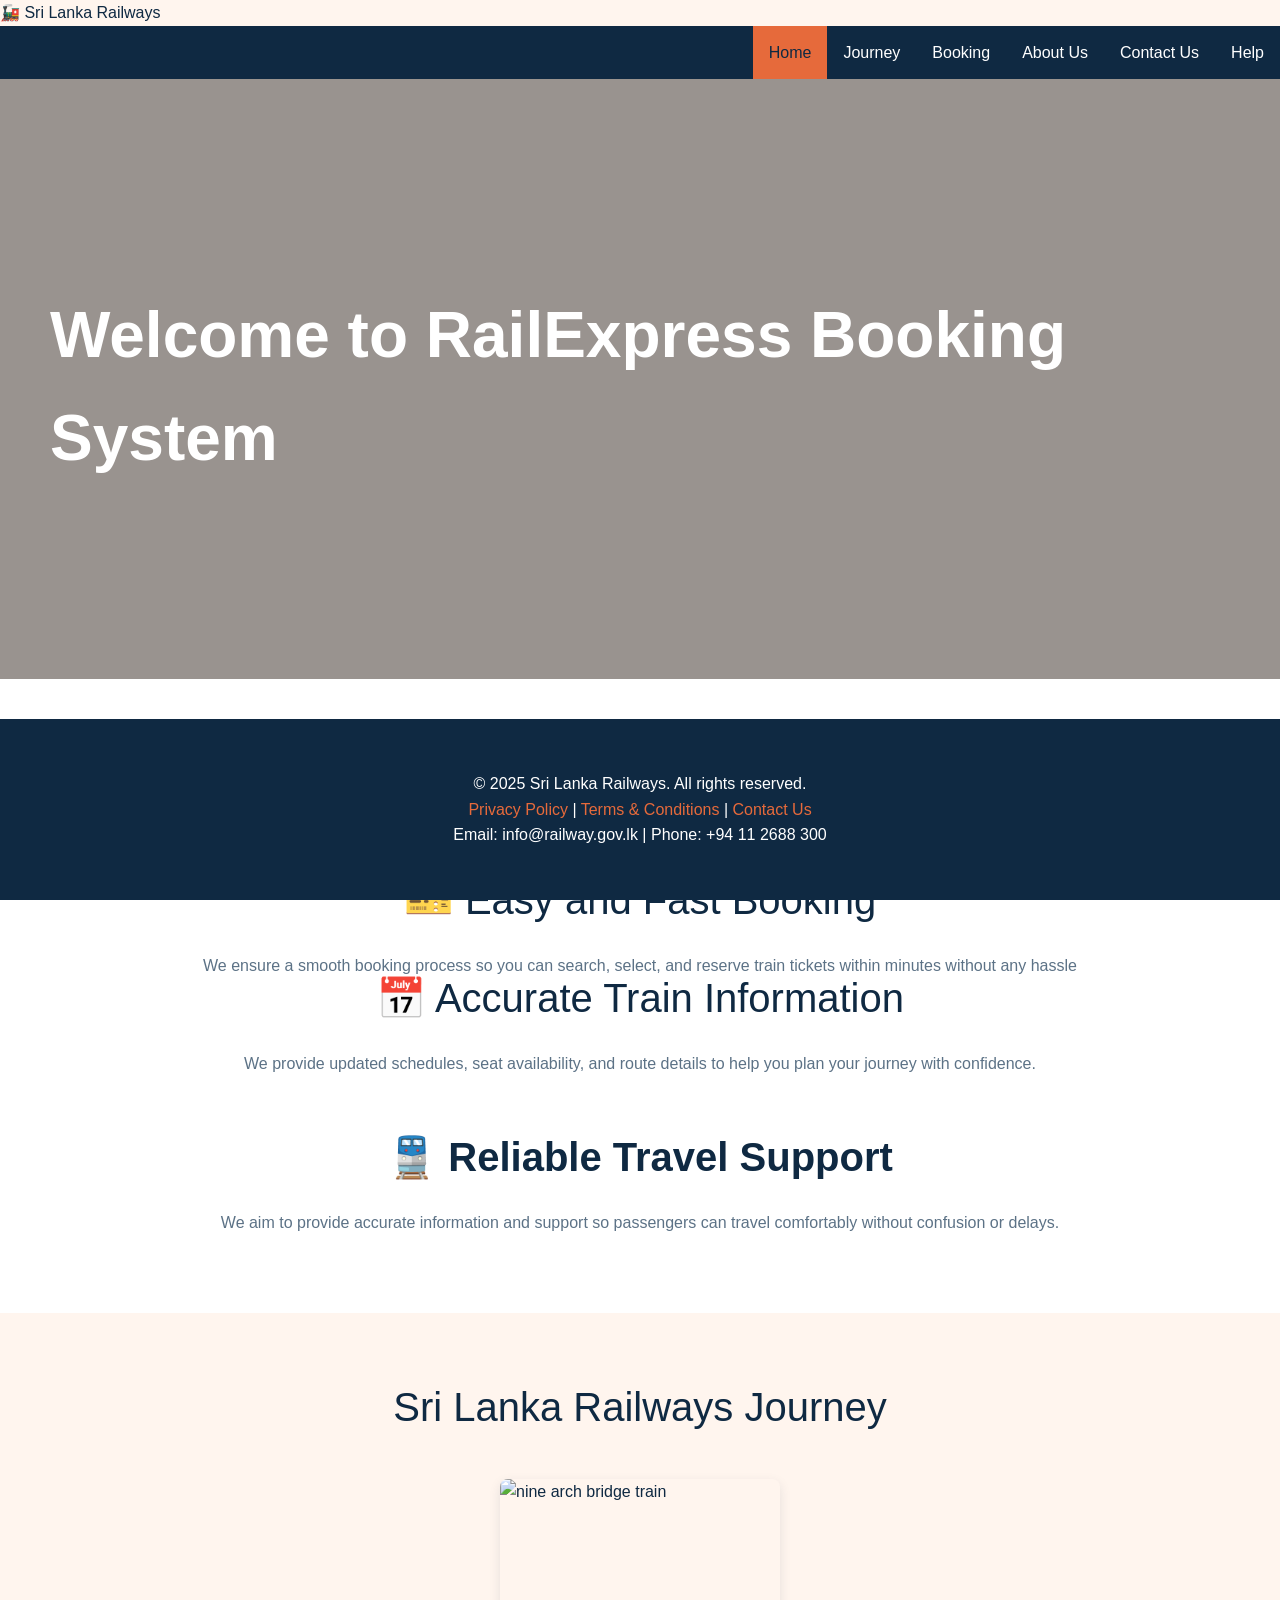
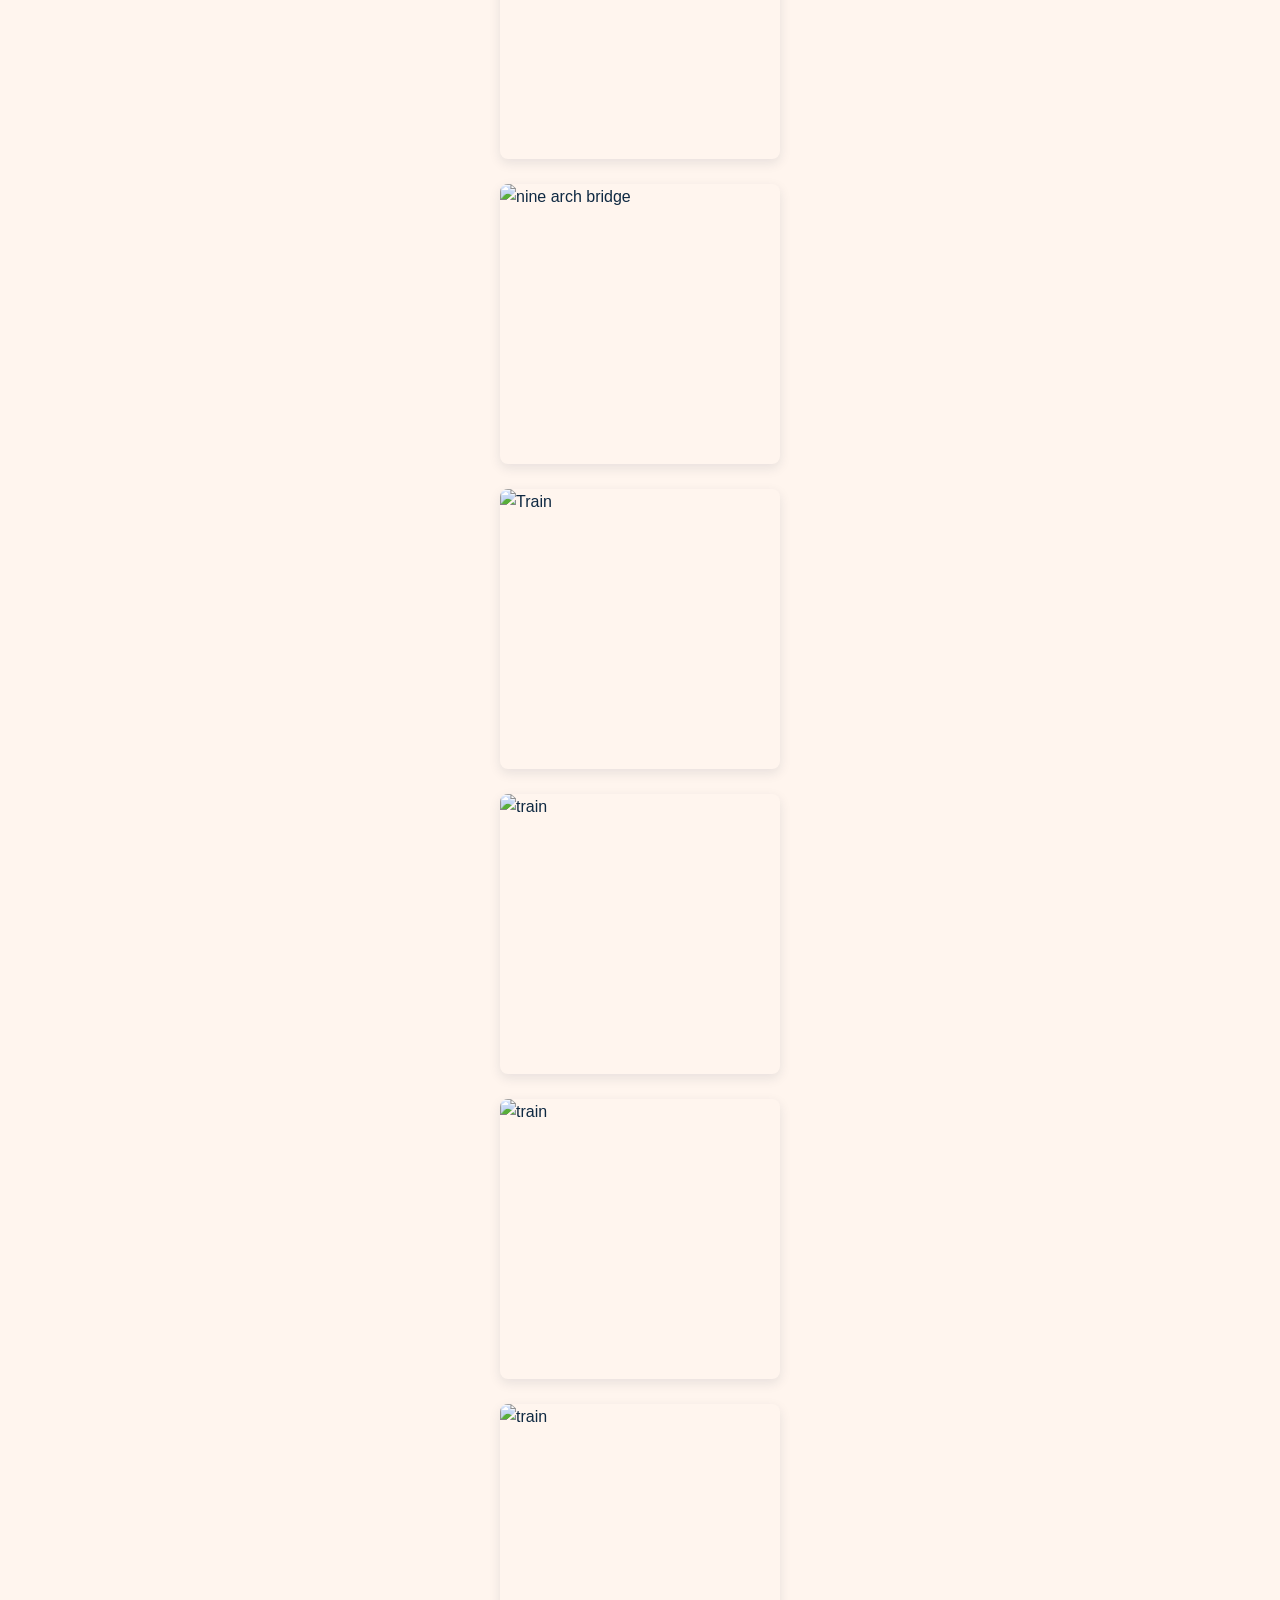
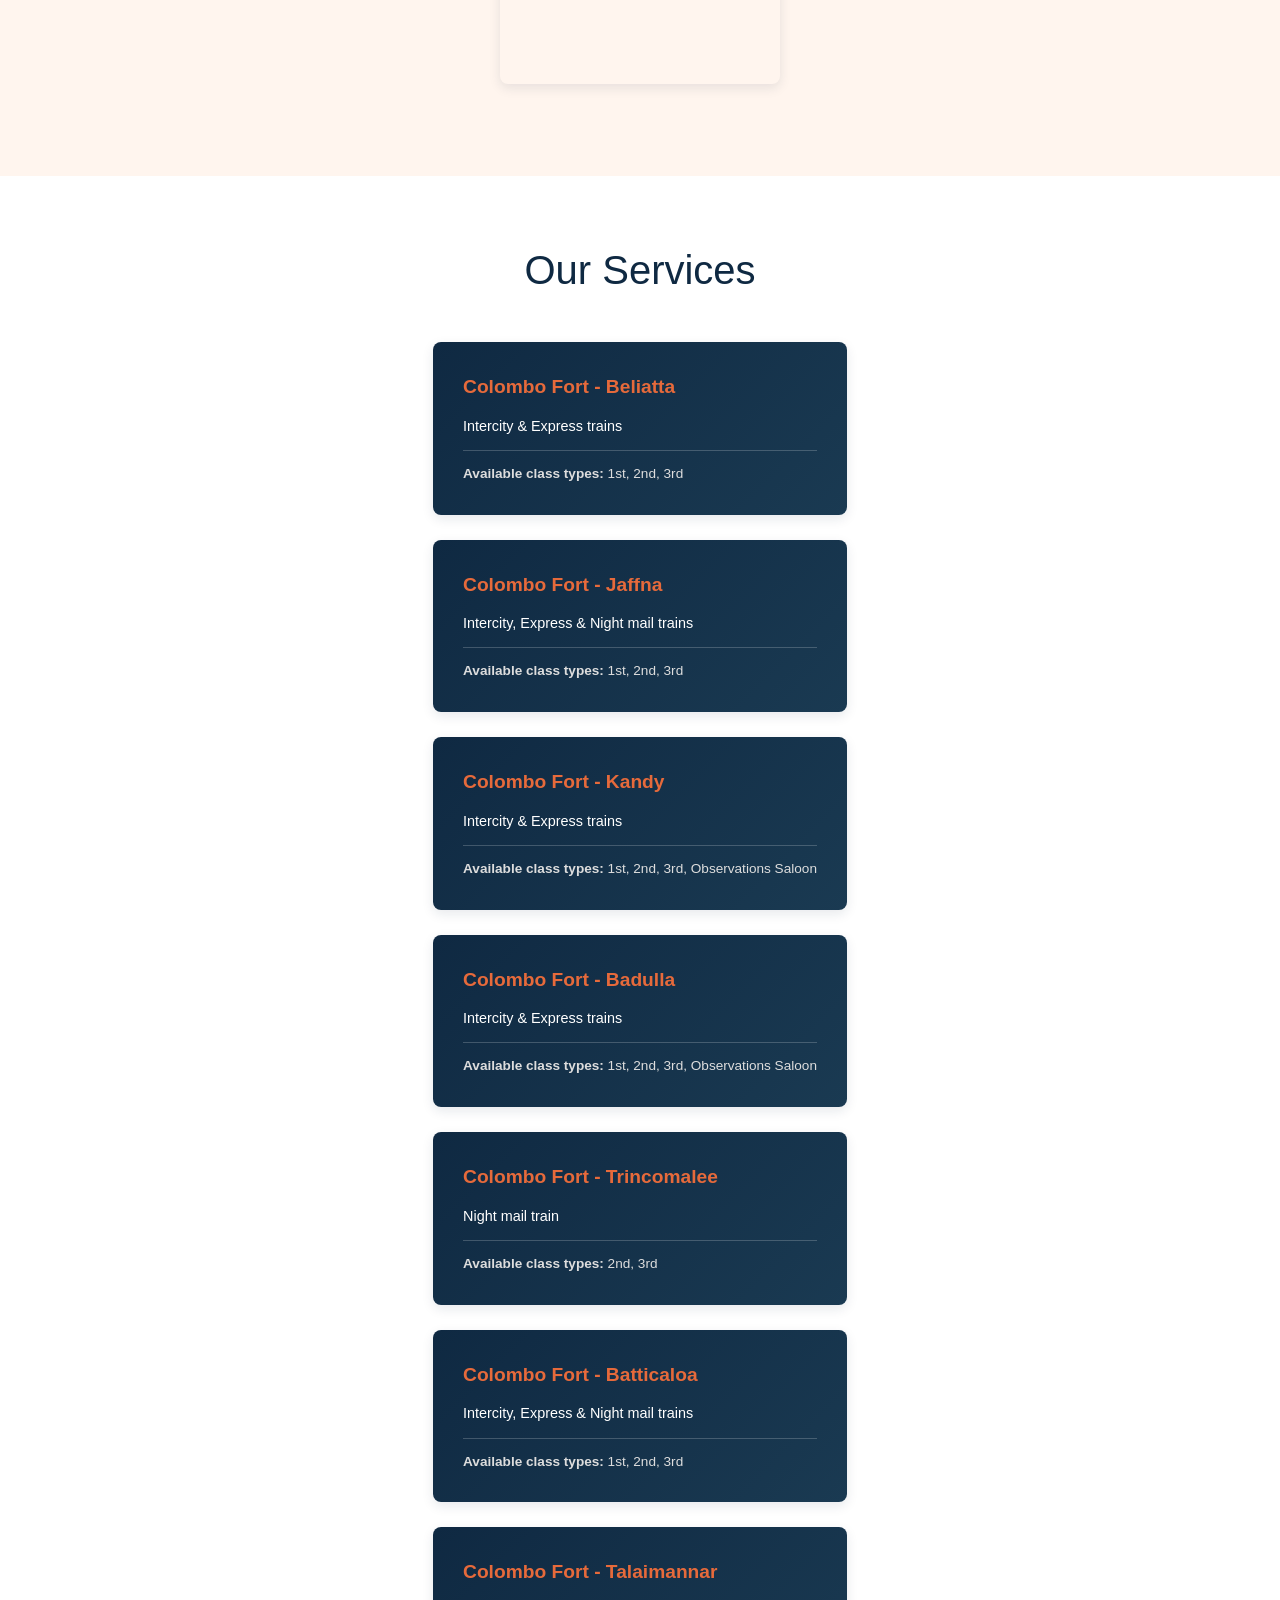
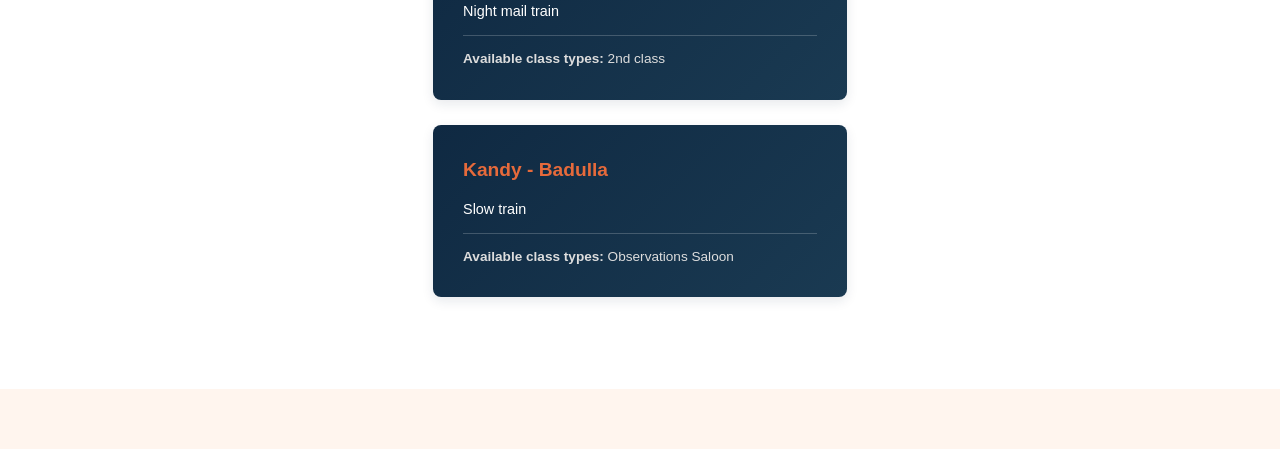
==== index.html @ 930884e0 "Update index.html" ====
<!DOCTYPE html>
<html lang="en">
<head>
    <meta charset="UTF-8">
    <meta name="viewport" content="width=device-width, initial-scale=1.0">
    <title>Sri Lanka RailExpress Booking System</title>
     <link rel="stylesheet" href="css/style.css">
</head>
<body>
    
    <header>
        <div class="logo">🚂 Sri Lanka Railways</div>
        <ul class="topnav">
    <li class="active"><a href="index.html">Home</a></li>
    <li><a href="journey.html">Journey</a></li>
    <li><a href="booking.html">Booking</a></li>
    <li><a href="about.html">About Us</a></li>
    <li><a href="contact.html">Contact Us</a></li>
    <li><a href="help.html">Help</a></li>
</ul>
    </header>
 
    
    <section class="hero" id="home">
        <div class="hero-content">
            <h1>Welcome to RailExpress Booking System</h1>
        </div>
    </section>
 
    
    <section class="respon-section">
        <div class="container">
            <h2>🚆 Our Responsibilities</h2>
            
            <p>
               We are committed to making your train travel experience in Sri Lanka simple, safe, and reliable. Our platform is designed to support passengers at every step of their journey.</p>
            <h2>🎫 Easy and Fast Booking</h2>
            
            <p>
              We ensure a smooth booking process so you can search, select, and reserve train tickets within minutes without any hassle</p>
            <h2>📅 Accurate Train Information</h2>
            
            <p>
               We provide updated schedules, seat availability, and route details to help you plan your journey with confidence.</p>

            
        </div><h2>🚆 Reliable Travel Support</h2>
            
            <p>
               We aim to provide accurate information and support so passengers can travel comfortably without confusion or delays.</p>
    </section>
 
   
    <section class="gallery-section" id="gallery">
        <div class="container">
    <h2>Sri Lanka Railways Journey</h2>
    <div class="gallery-grid">
    <div class="gallery-item">
    <img src="https://themanduls.com/wp-content/uploads/2024/02/Nuwara-Eliya-to-Ella-travel-guide-Sri-Lanka.jpg" alt="nine arch bridge train">
    </div>
   <div class="gallery-item">
    <img src="https://media.tacdn.com/media/attractions-splice-spp-674x446/07/85/55/70.jpg" alt="nine arch bridge">
    </div>
    <div class="gallery-item">
    <img src="https://slrailwayforum.com/content/images/size/w600/2023/12/ELLA-ODYSSEY.jpg" alt="Train ">
    </div>
    <div class="gallery-item">
    <img src="https://media-cdn.tripadvisor.com/media/attractions-splice-spp-674x446/0b/22/1d/52.jpg" alt="train">
    </div>
    <div class="gallery-item">
    <img src="https://seatreservation.railway.gov.lk/mtktwebslr/gallery/gallery-5.jpg" alt="train">
    </div>
    <div class="gallery-item">
    <img src="https://tuktukrental.com/wp-content/uploads/2025/05/IMG_7495-1024x819.jpg.webp" alt="train">
    </div>
    </div>
    </div>
    </section>
 
    
    <section class="services-section" id="services">
        <div class="container">
        <h2>Our Services</h2>
        <div class="services-grid">
        <div class="service-card">
        <h3>Colombo Fort - Beliatta</h3>
        <p>Intercity & Express trains</p>
        <div class="class-types">
        <strong>Available class types:</strong> 1st, 2nd, 3rd
        </div>
        </div>
 
                <div class="service-card">
                 <h3>Colombo Fort - Jaffna</h3>
                 <p>Intercity, Express & Night mail trains</p>
                <div class="class-types">
                <strong>Available class types:</strong> 1st, 2nd, 3rd
                </div>
                </div>
 
                <div class="service-card">
                <h3>Colombo Fort - Kandy</h3>
                <p>Intercity & Express trains</p>
                <div class="class-types">
                <strong>Available class types:</strong> 1st, 2nd, 3rd, Observations Saloon
                </div>
                </div>
 
                <div class="service-card">
                <h3>Colombo Fort - Badulla</h3>
                <p>Intercity & Express trains</p>
                <div class="class-types">
                <strong>Available class types:</strong> 1st, 2nd, 3rd, Observations Saloon
                </div>
                </div>
 
                <div class="service-card">
                <h3>Colombo Fort - Trincomalee</h3>
                <p>Night mail train</p>
                <div class="class-types">
                <strong>Available class types:</strong> 2nd, 3rd
                </div>
                </div>
 
                <div class="service-card">
                <h3>Colombo Fort - Batticaloa</h3>
                <p>Intercity, Express & Night mail trains</p>
                <div class="class-types">
                <strong>Available class types:</strong> 1st, 2nd, 3rd
                </div>
                </div>
 
                <div class="service-card">
                <h3>Colombo Fort - Talaimannar</h3>
                <p>Night mail train</p>
                <div class="class-types">
                <strong>Available class types:</strong> 2nd class
                </div>
                </div>
 
                <div class="service-card">
                <h3>Kandy - Badulla</h3>
                <p>Slow train</p>
                <div class="class-types">
                 <strong>Available class types:</strong> Observations Saloon
                </div>
                </div>
            </div>
        </div>
    </section>
 
    
    <footer id="contact">
        <div class="container">
            <p>&copy; 2025 Sri Lanka Railways. All rights reserved.</p>
            <p><a href="#">Privacy Policy</a> | <a href="#">Terms & Conditions</a> | <a href="#">Contact Us</a></p>
            <p>Email: info@railway.gov.lk | Phone: +94 11 2688 300</p>
        </div>
    </footer>
</body>
</html>
---- css/style.css ----
:root {
    --body-bg: #FFF5EE;       /* Your custom ivory background */
    --primary-navy: #0F2942;  /* Brand / Headers / Main Text */
    --accent-orange: #E66A3B; /* Call to Action buttons */
    --secondary-slate: #5C7286;/* Secondary text / Icons / Borders */
    --success-green: #1A8250; /* Available status / Confirmations */
    --pure-white: #FFFFFF;    /* Content cards */
}

* {
    box-sizing: border-box;
    margin: 0;
    padding: 0;
    font-family: -apple-system, BlinkMacSystemFont, 'Segoe UI', Roboto, Helvetica, Arial, sans-serif;
}

body {
    background-color: var(--body-bg);
    color: var(--primary-navy);
    line-height: 1.6;
    padding-bottom: 60px;
}

ul.topnav {

    list-style-type: none;
    margin: 0;
    padding: 0;
    overflow: hidden;
    background-color: var(--primary-navy);
    display: flex;
    justify-content: right;
}

ul.topnav li.active {
    background-color: var(--accent-orange);
    a {
        color: var(--primary-navy);
    }

    :hover{
        background-color: red;
    }
}

ul.topnav li a {
    display: block;
    color: white;
    text-align: center;
    padding: 14px 16px;
    text-decoration: none;
}

ul.topnav li a:hover {
    background-color: var(--secondary-slate);
}

footer {
    position: fixed;
    bottom: 0;
    width: 100%;
    background-color: var(--primary-navy);
    color: white;
    text-align: center;
    padding: 20px;
    margin-top: 40px;
}

/* Container Layout */
.container {
    max-width: 1000px;
    margin: 2rem auto;
    padding: 0 1rem;
    display: flex;
    flex-direction: column;
    justify-content: center;
    align-items: center;

    h1 {
        font-size: 5rem;
    }

    h2 {
        font-size: 2rem;
        font-weight: lighter;
        margin-top: -30px;
    }
}

.card-grid {
    max-width: 1200px;
    margin: 0 auto 4rem auto;
    padding: 0 1.5rem;
    display: flex;
    flex-direction: column;
    gap: 1.5rem; /* Vertical spacing between pairs */
}

.card-pair {
    display: grid;
    grid-template-columns: repeat(2, 1fr);
    gap: 1.5rem; /* Horizontal spacing between matching cards */
}

.card {
    background: var(--pure-white);
    border-radius: 12px;
    padding: 1.5rem 2rem;
    box-shadow: 0 4px 12px rgba(15, 41, 66, 0.04);
    margin-bottom: 0; /* Removed this so the flex gap handles layout */
    display: flex;
    align-items: center;
    justify-content: space-between;
    transition: transform 0.2s ease, box-shadow 0.2s ease;
    cursor: pointer;
    transition-duration: 0.2s;
    transition-property: background-color;
}

.card:hover {

    .card-title {
        color: var(--accent-orange);
    }
    background-color: var(--primary-navy);
    transition-duration: 0.2s;
    transition-property: background-color;
}

.card-title {
    font-size: 1.2rem;
    font-weight: 600;
    margin-bottom: 0; /* Resetting this to center vertically inside the card */
    color: var(--primary-navy);
}

/* Form Layout */
.search-grid {
    display: grid;
    grid-template-columns: repeat(auto-fit, minmax(200px, 1fr));
    gap: 1.5rem;
    align-items: flex-end;
}

.form-group {
    display: flex;
    flex-direction: column;
    gap: 0.5rem;
}

.form-group label {
    font-size: 0.85rem;
    font-weight: 600;
    color: var(--secondary-slate);
    text-transform: uppercase;
    letter-spacing: 0.5px;
}

.form-group input, .form-group select {
    padding: 0.75rem;
    border: 1px solid #D1CCD2;
    border-radius: 6px;
    font-size: 1rem;
    color: var(--primary-navy);
    outline: none;
    background-color: var(--pure-white);
}

.form-group input:focus {
    border-color: var(--primary-navy);
}

/* Direct Action Button (Orange Accent) */
.btn-primary {
    background-color: var(--accent-orange);
    color: var(--pure-white);
    border: none;
    padding: 0.85rem 1.5rem;
    font-size: 1rem;
    font-weight: 600;
    border-radius: 6px;
    cursor: pointer;
    transition: background-color 0.2s ease;
    width: 100%;
    text-align: center;
}

.btn-primary:hover {
    background-color: #D05B2F; /* Slightly deeper tint for hover */
}

/* Results / List Section */
.result-item {
    display: flex;
    justify-content: space-between;
    align-items: center;
    padding: 1.5rem 0;
    border-bottom: 1px solid var(--body-bg);
}

.result-item:last-child {
    border-bottom: none;
    padding-bottom: 0;
}

.time-location {
    display: flex;
    align-items: center;
    gap: 2rem;
}

.time {
    font-size: 1.4rem;
    font-weight: 700;
    color: var(--primary-navy);
}

.station {
    font-size: 0.9rem;
    color: var(--secondary-slate);
}

.duration {
    font-size: 0.85rem;
    color: var(--secondary-slate);
    text-align: center;
    position: relative;
    padding: 0 1rem;
}

/* Status Badge (Green Success) */
.status-badge {
    background-color: rgba(26, 130, 80, 0.1);
    color: var(--success-green);
    padding: 0.25rem 0.75rem;
    border-radius: 50px;
    font-size: 0.85rem;
    font-weight: 600;
    display: inline-block;
}

.price-action {
    display: flex;
    align-items: center;
    gap: 1.5rem;
}

.price {
    font-size: 1.3rem;
    font-weight: 700;
    color: var(--primary-navy);
}

.btn-sm {
    width: auto;
    padding: 0.5rem 1.2rem;
    font-size: 0.9rem;
}
/*About Page css*/
.banner{
    position: relative;
    width: 100%;
    height: 30vh;
    min-height: 200px;
    background-image: linear-gradient(90deg,rgba(0,42,92,0.85) 0%,rgba(0,42,92,0.3) 60%),url(shutterstock_663809206-1.jpg);
    background-size: cover;
    background-position: center;
    background-repeat: no-repeat;
    display: flex;
    align-items: center;
}
.banner-content{
    max-width: 1200px;
    margin:0 auto;
    padding: 0 40px;
    color: white;
    z-index: 2;
}  
 
.banner-content h1{
    font-size: 3rem;
    font-weight: 700;
    text-shadow: black;
    margin-bottom: 15px;
    font-family: Arial, Helvetica, sans-serif;

}
.banner-content p{
    font-size: 1.2rem;
    line-height: 1.6;
    font-style: italic;
    max-width: 600px;
}

.mission-vision{
    display: flex;
    gap: 25px;
    padding: 50px;
    justify-content: center;
    
    
}
.sion{
    width: 250px;
    padding: 25px;
    background: #f5f5f5;
    border-radius: 10px;
    box-shadow: 0 4px 10px rgba(0,0,0,1);
    text-align: center;
    
}
.sion h2{
    text-align: center;
}

.about-project{
    text-align: center;
    padding: 5px;
}
.about{
    display: flex;
    align-items: center;
    gap: 10px;
    padding: 10px;
    border: 1px solid;
    border-radius: 5px;
}
.about img{
    width:200px;
    height: 200px;
    object-fit: cover;
    border-radius: 5px;
}
.about p{
    width: 70%;
}

.technology{
    text-align: center;
    padding: 10px;
}

.tech-container{
    display: flex;
    justify-content: center;
    gap: 30px;
    padding: 20px;

}
.tech-box{
    padding: 20px;
    background: #0F2942;
    color: rgb(253, 252, 252);
    border-radius: 10px;
    box-shadow: 0 4px 10px rgba(0,0,0,1);
}

.team{
    text-align: center;
    padding: 10px;
   
}
.team-members{
    display: flex;
    justify-content: center;
    gap: 30px;
    padding: 10px;
  
}
.member{
    width: 250px;
    text-align: center;
}
.member img{
    width:100px;
    height:150px;
    border-radius: 40%;
}


/*Booking page css*/

.form-section {
            max-width: 560px;
            margin: 0 auto 60px;
            padding: 0 20px;
        }

        .form-card {
            background-color: #162032;
            border-radius: 16px;
            padding: 40px 36px;
        }

        .form-card h2 {
            font-size: 22px;
            font-weight: 700;
            color: #ffffff;
            margin-bottom: 28px;
            text-align: center;
            letter-spacing: 0.3px;
        }

        .form-group {
            margin-bottom: 18px;
        }

        .form-group label {
            display: block;
            color: #ffffff;
            font-size: 14px;
            font-weight: 700;
            margin-bottom: 6px;
            text-transform: uppercase;
            letter-spacing: 0.5px;
        }

        .form-group select,
        .form-group input {
            width: 100%;
            padding: 12px 14px;
            border: none;
            border-radius: 8px;
            font-family: 'Roboto', sans-serif;
            font-size: 15px;
            background-color: #ffffff;
            color: #162032;
        }

       .price-box {
            background-color: #ffffff;
            border-radius: 10px;
            padding: 14px 18px;
            margin: 24px 0 20px;
            text-align: center;
        }

        .price-box h3 {
            font-size: 20px;
            font-weight: 700;
            color: #162032;
        }

        .submit-btn {
            width: 100%;
            padding: 14px;
            background-color: #E8643A;
            color: #ffffff;
            border: none;
            border-radius: 10px;
            font-family: 'Roboto', sans-serif;
            font-size: 16px;
            font-weight: 700;
            cursor: pointer;
        }

        .submit-btn:hover {
            background-color: #cf5530;
        }
/*Home page*/

        .hero {
            background: url('https://muvsync.com/images/blog/Railway/nine-arch.png') center/cover no-repeat;
            background-attachment: scroll;
            height: 600px;
            display: flex;
            align-items: center;
            justify-content: flex-start;
            color: white;
            position: relative;
        }
 
        .hero::before {
            content: '';
            position: absolute;
            top: 0;
            left: 0;
            right: 0;
            bottom: 0;
            background: rgba(0, 0, 0, 0.4);
        }
 
        .hero-content {
            position: relative;
            z-index: 2;
            padding: 0 50px;
        }
 
        .hero-content h1 {
            font-size: 4rem;
            margin-top: 15px;
            font-weight: bold;
        }
 
        .hero-content p {
            font-size: 1.3rem;
            margin-bottom: 30px;
        }
 
        .btn-hero:hover {
            background-color: var(--accent-orange);
            border-color: var(--accent-orange);
        }
 
        
        .respon-section {
            padding: 60px 0;
            background-color: var(--pure-white);
        }
 
        .respon-section h2 {
            font-size: 2.5rem;
            color: var(--primary-navy);
            margin-bottom: 20px;
            text-align: center;
        }
 
        .respon-section p {
            font-size: 1rem;
            color: var(--secondary-slate);
            line-height: 1.8;
            margin-bottom: 15px;
            text-align: center;
        }
 
       
       .gallery-section {
            padding: 60px 0;
            background-color: var(--body-bg);
        }
 
        .gallery-section h2 {
            font-size: 2.5rem;
            color: var(--primary-navy);
            margin-bottom: 40px;
            text-align: center;
        }
 
        .gallery-grid {
            display: grid;
            grid-template-columns: repeat(auto-fit, minmax(280px, 1fr));
            gap: 25px;
        }
 
        .gallery-item {
            border-radius: 8px;
            overflow: hidden;
            box-shadow: 0 4px 12px rgba(15, 41, 66, 0.1);
        }
 
 
        .gallery-item img {
            width: 100%;
            height: 280px;
            object-fit: cover;
            display: block;
        }
 
 
        .services-section {
            padding: 60px 0;
            background-color: var(--pure-white);
        }
 
        .services-section h2 {
            font-size: 2.5rem;
            color: var(--primary-navy);
            margin-bottom: 40px;
            text-align: center;
        }
 
        .services-grid {
            display: grid;
            grid-template-columns: repeat(auto-fit, minmax(300px, 1fr));
            gap: 25px;
        }
 
        .service-card {
            background: linear-gradient(135deg, var(--primary-navy) 0%, #1a3a52 100%);
            color: white;
            padding: 30px;
            border-radius: 8px;
            box-shadow: 0 4px 12px rgba(15, 41, 66, 0.1);
        }
 
        .service-card:hover {
            box-shadow: 0 8px 20px rgba(15, 41, 66, 0.2);
        }
 
        .service-card h3 {
            font-size: 1.2rem;
            margin-bottom: 12px;
            color: var(--accent-orange);
            font-weight: bold;
        }
 
        .service-card p {
            font-size: 0.9rem;
            line-height: 1.6;
            margin-bottom: 8px;
        }

         .class-types {
            font-size: 0.85rem;
            color: #ddd;
            margin-top: 12px;
            padding-top: 12px;
            border-top: 1px solid rgba(255, 255, 255, 0.2);
        }

         @media (max-width: 768px) {
            header {
                padding: 15px 20px;
            }
 
            .hero-content {
                padding: 0 20px;
            }
 
            .hero-content h1 {
                font-size: 2.5rem;
            }
 
            .hero-content p {
                font-size: 1rem;
            }
 
            ul.topnav {
                flex-wrap: wrap;
            }
 
            ul.topnav li a {
                padding: 10px 12px;
                font-size: 0.9rem;
            }
 
            .services-grid {
                grid-template-columns: 1fr;
            }
 
            .gallery-grid {
                grid-template-columns: 1fr;
            }
         }

        footer a {
            color: var(--accent-orange);
            text-decoration: none;
        }
 
        footer a:hover {
            text-decoration: underline;
        }
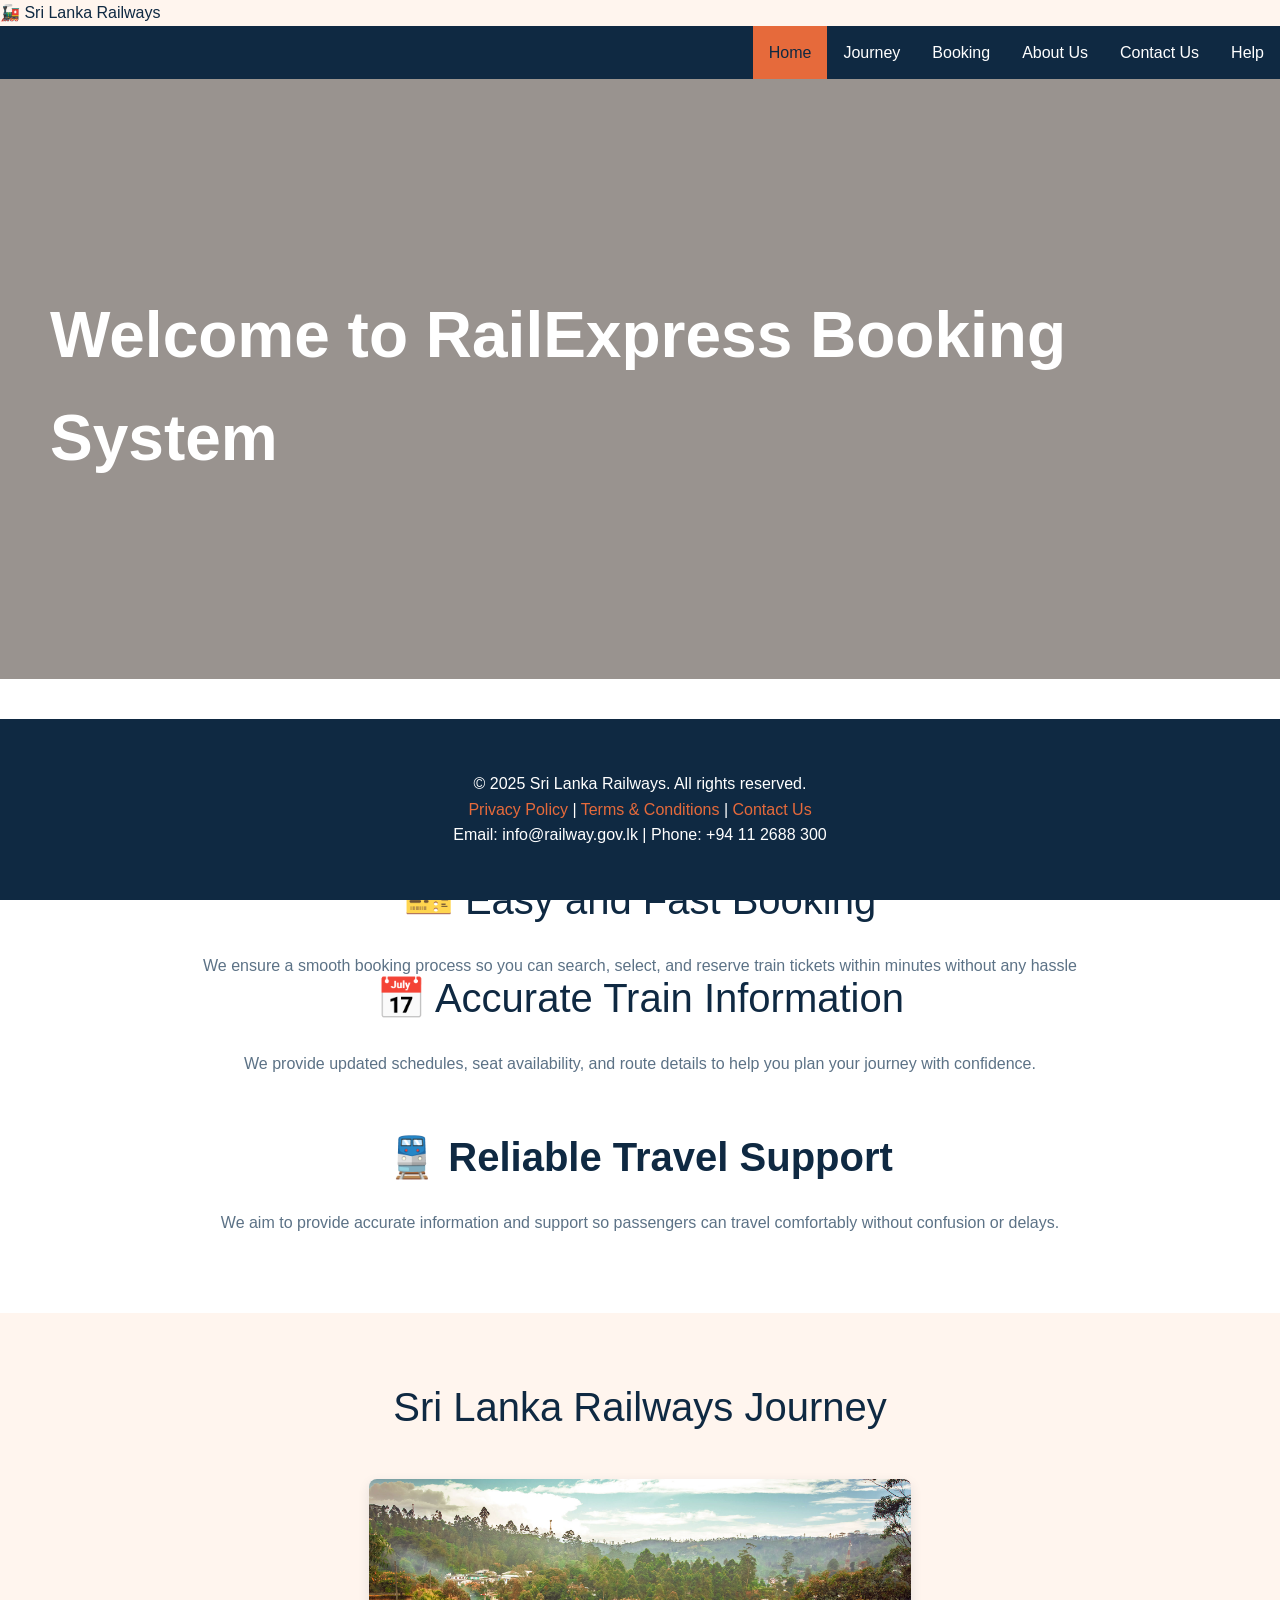
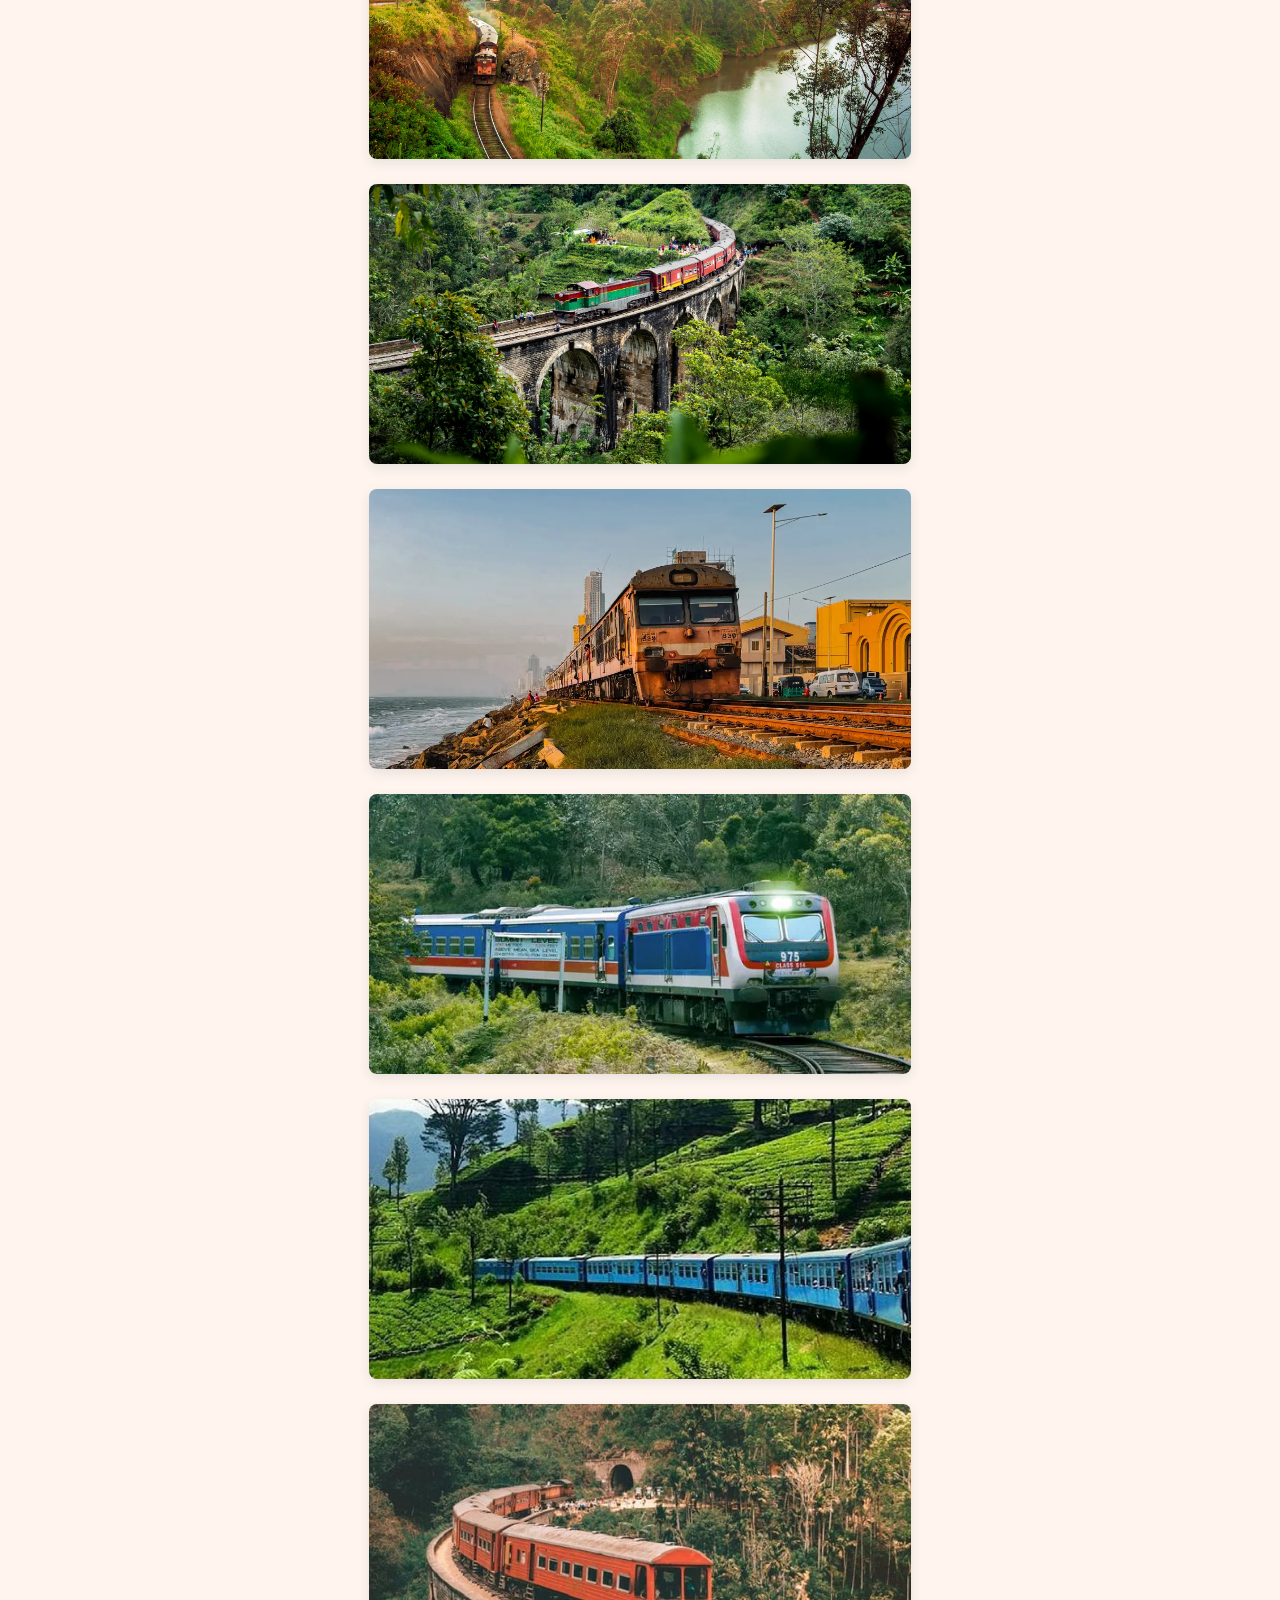
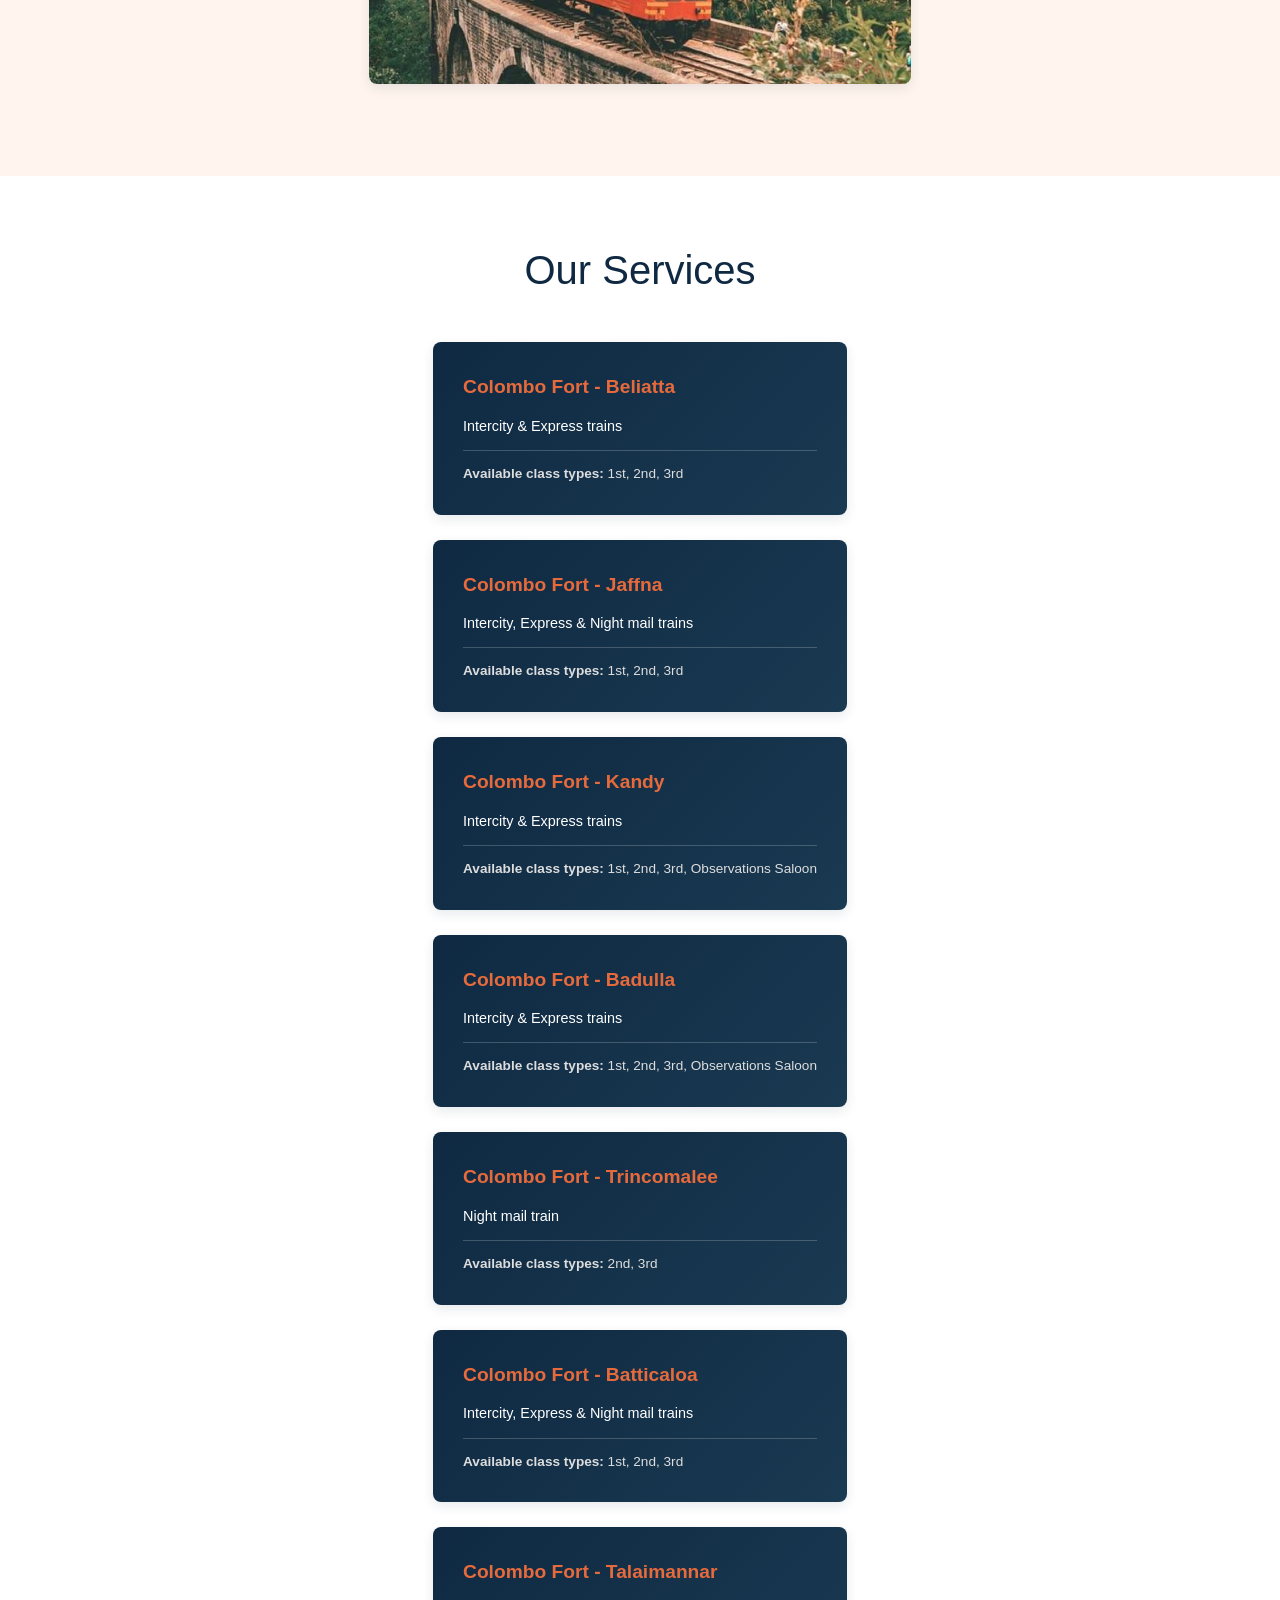
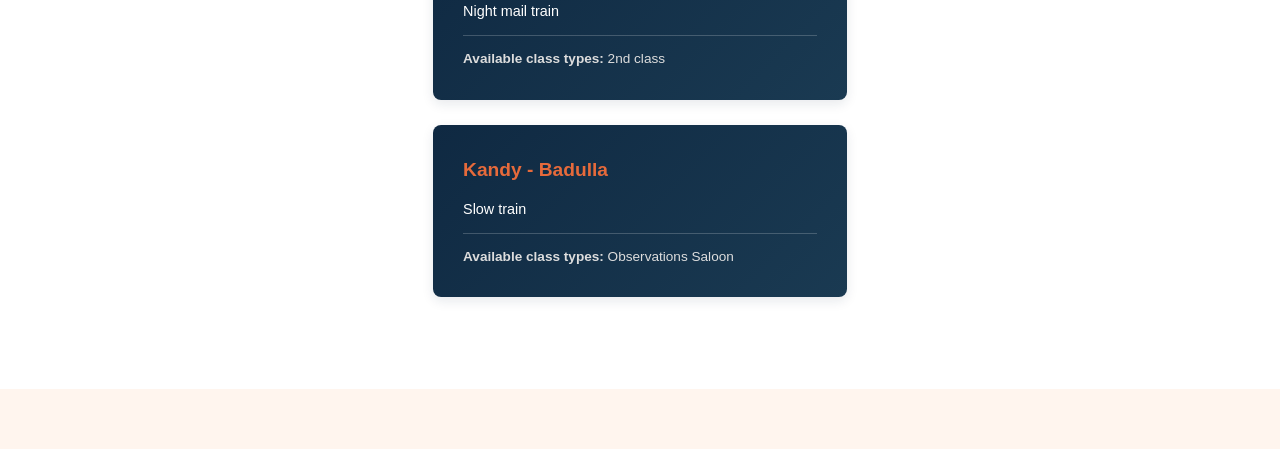
==== commit 1869ad88: "Replace external image sources with local images" ====
--- a/index.html
+++ b/index.html
@@ -56,22 +56,22 @@
     <h2>Sri Lanka Railways Journey</h2>
     <div class="gallery-grid">
     <div class="gallery-item">
-    <img src="https://themanduls.com/wp-content/uploads/2024/02/Nuwara-Eliya-to-Ella-travel-guide-Sri-Lanka.jpg" alt="nine arch bridge train">
+    <img src="Home page train images/gallery-5.jpg" alt="train">
     </div>
    <div class="gallery-item">
-    <img src="https://media.tacdn.com/media/attractions-splice-spp-674x446/07/85/55/70.jpg" alt="nine arch bridge">
+    <img src="Home page train images/Nuwara-Eliya-to-Ella-travel-guide-Sri-Lanka.jpg" alt="Nuwara Eliya train">
     </div>
     <div class="gallery-item">
-    <img src="https://slrailwayforum.com/content/images/size/w600/2023/12/ELLA-ODYSSEY.jpg" alt="Train ">
+    <img src="Home page train images/IMG_7495-1024x819.jpg.webp" alt="Train ">
     </div>
     <div class="gallery-item">
-    <img src="https://media-cdn.tripadvisor.com/media/attractions-splice-spp-674x446/0b/22/1d/52.jpg" alt="train">
+    <img src="Home page train images/ELLA-ODYSSEY.webp" alt="train">
     </div>
     <div class="gallery-item">
-    <img src="https://seatreservation.railway.gov.lk/mtktwebslr/gallery/gallery-5.jpg" alt="train">
+    <img src="Home page train images/52.jpg" alt="train">
     </div>
     <div class="gallery-item">
-    <img src="https://tuktukrental.com/wp-content/uploads/2025/05/IMG_7495-1024x819.jpg.webp" alt="train">
+    <img src="Home page train images/70.jpg" alt="train">
     </div>
     </div>
     </div>
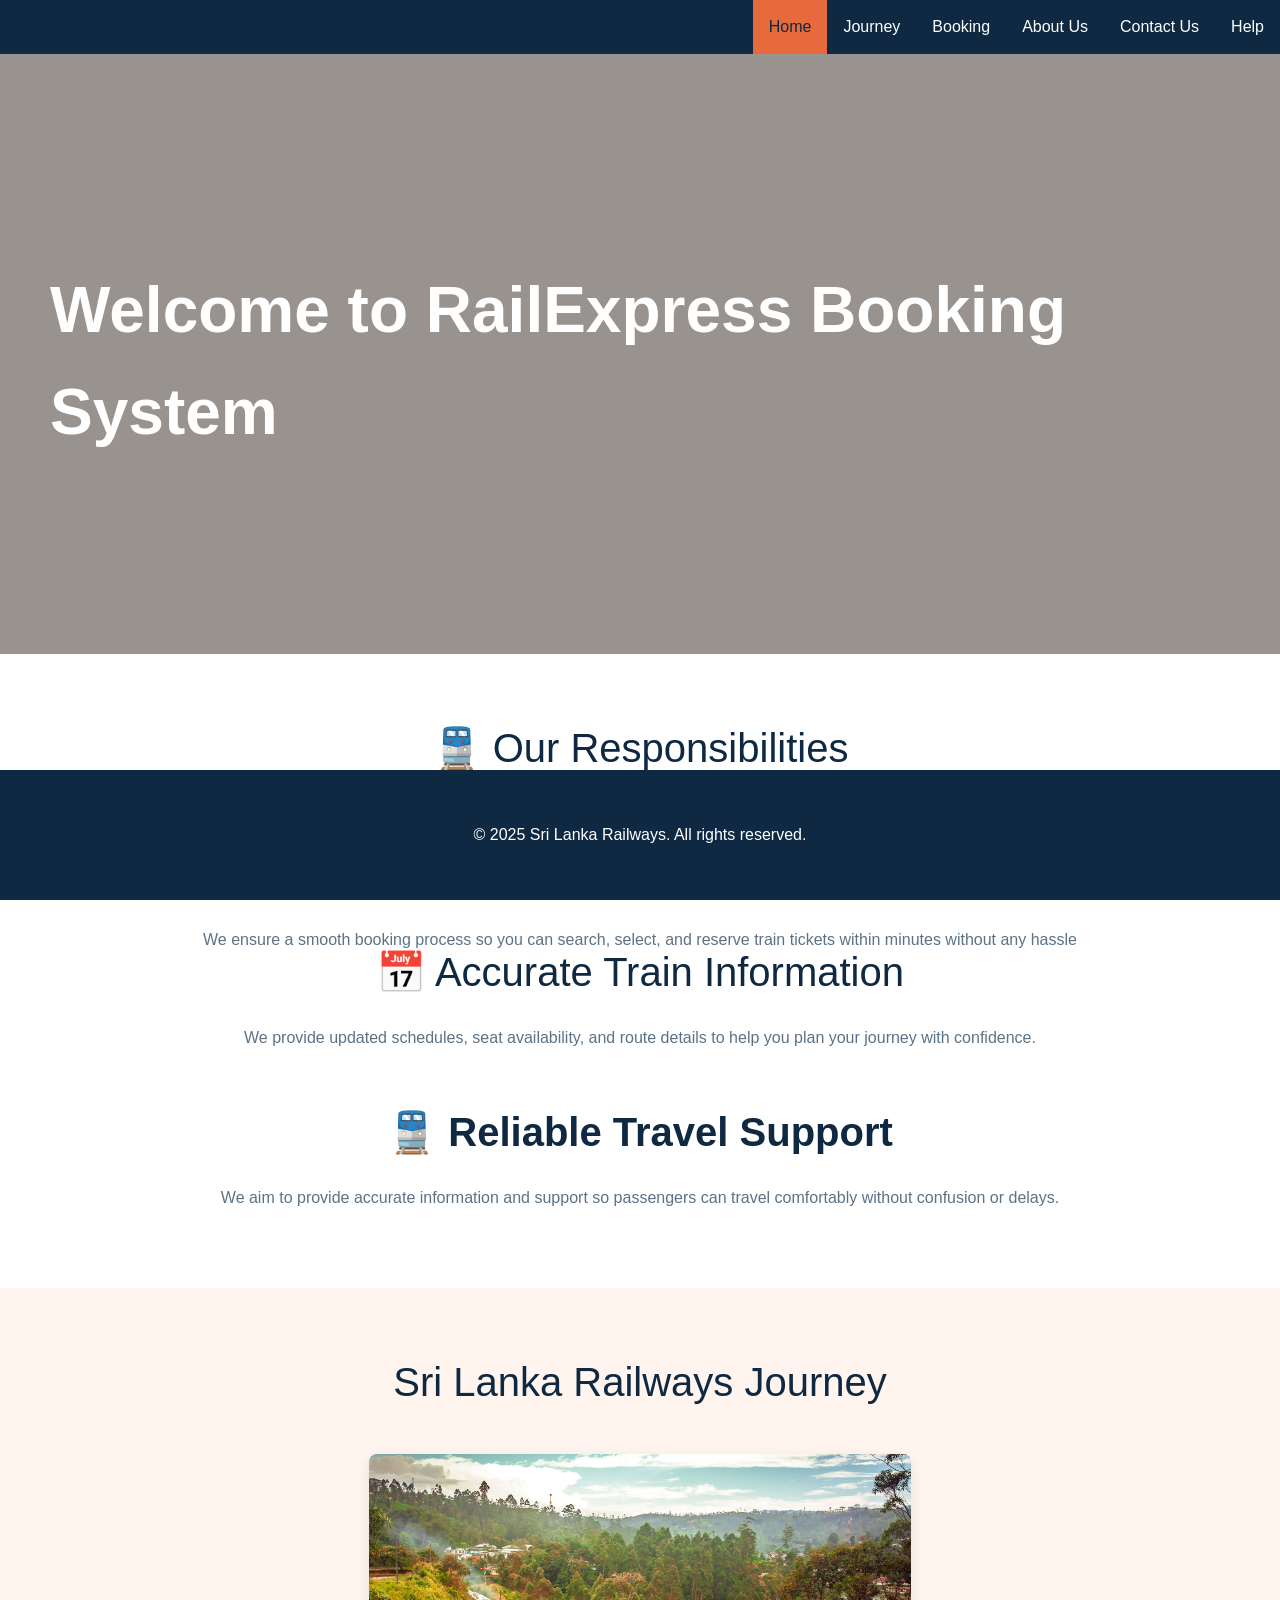
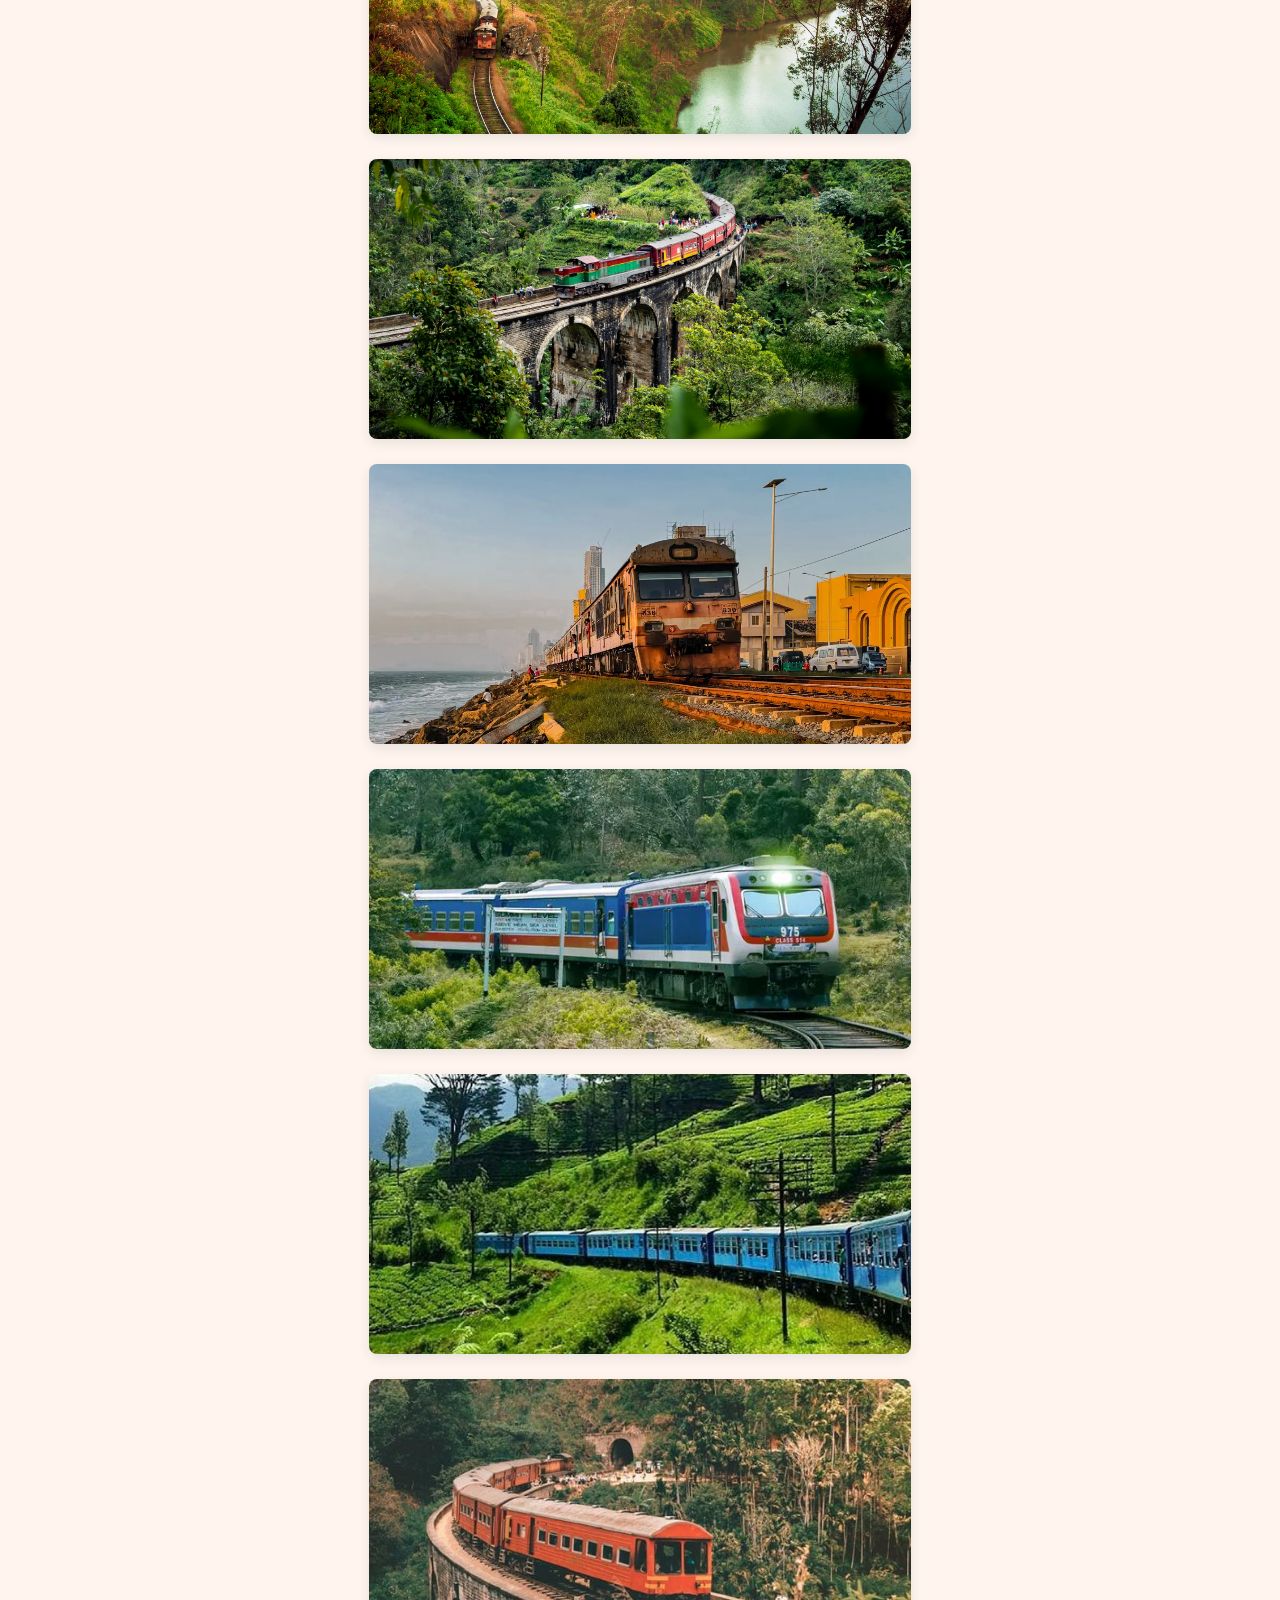
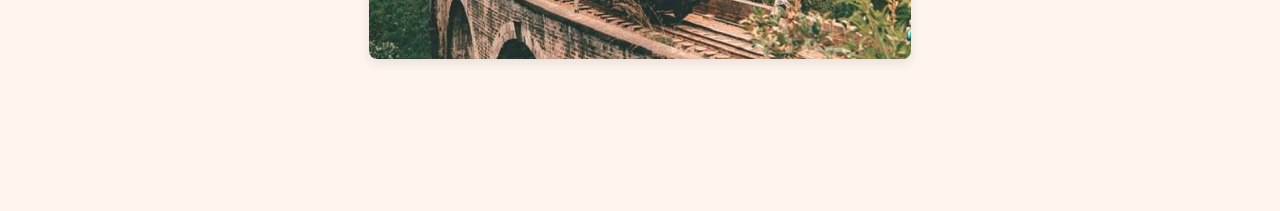
==== commit 4b432851: "Remove services section and update footer Removed the services section and updated footer content." ====
--- a/index.html
+++ b/index.html
@@ -9,7 +9,6 @@
 <body>
     
     <header>
-        <div class="logo">🚂 Sri Lanka Railways</div>
         <ul class="topnav">
     <li class="active"><a href="index.html">Home</a></li>
     <li><a href="journey.html">Journey</a></li>
@@ -77,84 +76,11 @@
     </div>
     </section>
  
-    
-    <section class="services-section" id="services">
-        <div class="container">
-        <h2>Our Services</h2>
-        <div class="services-grid">
-        <div class="service-card">
-        <h3>Colombo Fort - Beliatta</h3>
-        <p>Intercity & Express trains</p>
-        <div class="class-types">
-        <strong>Available class types:</strong> 1st, 2nd, 3rd
-        </div>
-        </div>
- 
-                <div class="service-card">
-                 <h3>Colombo Fort - Jaffna</h3>
-                 <p>Intercity, Express & Night mail trains</p>
-                <div class="class-types">
-                <strong>Available class types:</strong> 1st, 2nd, 3rd
-                </div>
-                </div>
- 
-                <div class="service-card">
-                <h3>Colombo Fort - Kandy</h3>
-                <p>Intercity & Express trains</p>
-                <div class="class-types">
-                <strong>Available class types:</strong> 1st, 2nd, 3rd, Observations Saloon
-                </div>
-                </div>
- 
-                <div class="service-card">
-                <h3>Colombo Fort - Badulla</h3>
-                <p>Intercity & Express trains</p>
-                <div class="class-types">
-                <strong>Available class types:</strong> 1st, 2nd, 3rd, Observations Saloon
-                </div>
-                </div>
- 
-                <div class="service-card">
-                <h3>Colombo Fort - Trincomalee</h3>
-                <p>Night mail train</p>
-                <div class="class-types">
-                <strong>Available class types:</strong> 2nd, 3rd
-                </div>
-                </div>
- 
-                <div class="service-card">
-                <h3>Colombo Fort - Batticaloa</h3>
-                <p>Intercity, Express & Night mail trains</p>
-                <div class="class-types">
-                <strong>Available class types:</strong> 1st, 2nd, 3rd
-                </div>
-                </div>
- 
-                <div class="service-card">
-                <h3>Colombo Fort - Talaimannar</h3>
-                <p>Night mail train</p>
-                <div class="class-types">
-                <strong>Available class types:</strong> 2nd class
-                </div>
-                </div>
- 
-                <div class="service-card">
-                <h3>Kandy - Badulla</h3>
-                <p>Slow train</p>
-                <div class="class-types">
-                 <strong>Available class types:</strong> Observations Saloon
-                </div>
-                </div>
-            </div>
-        </div>
-    </section>
  
     
     <footer id="contact">
         <div class="container">
             <p>&copy; 2025 Sri Lanka Railways. All rights reserved.</p>
-            <p><a href="#">Privacy Policy</a> | <a href="#">Terms & Conditions</a> | <a href="#">Contact Us</a></p>
-            <p>Email: info@railway.gov.lk | Phone: +94 11 2688 300</p>
         </div>
     </footer>
 </body>
--- a/css/style.css
+++ b/css/style.css
@@ -556,49 +556,6 @@
             display: block;
         }
  
- 
-        .services-section {
-            padding: 60px 0;
-            background-color: var(--pure-white);
-        }
- 
-        .services-section h2 {
-            font-size: 2.5rem;
-            color: var(--primary-navy);
-            margin-bottom: 40px;
-            text-align: center;
-        }
- 
-        .services-grid {
-            display: grid;
-            grid-template-columns: repeat(auto-fit, minmax(300px, 1fr));
-            gap: 25px;
-        }
- 
-        .service-card {
-            background: linear-gradient(135deg, var(--primary-navy) 0%, #1a3a52 100%);
-            color: white;
-            padding: 30px;
-            border-radius: 8px;
-            box-shadow: 0 4px 12px rgba(15, 41, 66, 0.1);
-        }
- 
-        .service-card:hover {
-            box-shadow: 0 8px 20px rgba(15, 41, 66, 0.2);
-        }
- 
-        .service-card h3 {
-            font-size: 1.2rem;
-            margin-bottom: 12px;
-            color: var(--accent-orange);
-            font-weight: bold;
-        }
- 
-        .service-card p {
-            font-size: 0.9rem;
-            line-height: 1.6;
-            margin-bottom: 8px;
-        }
 
          .class-types {
             font-size: 0.85rem;
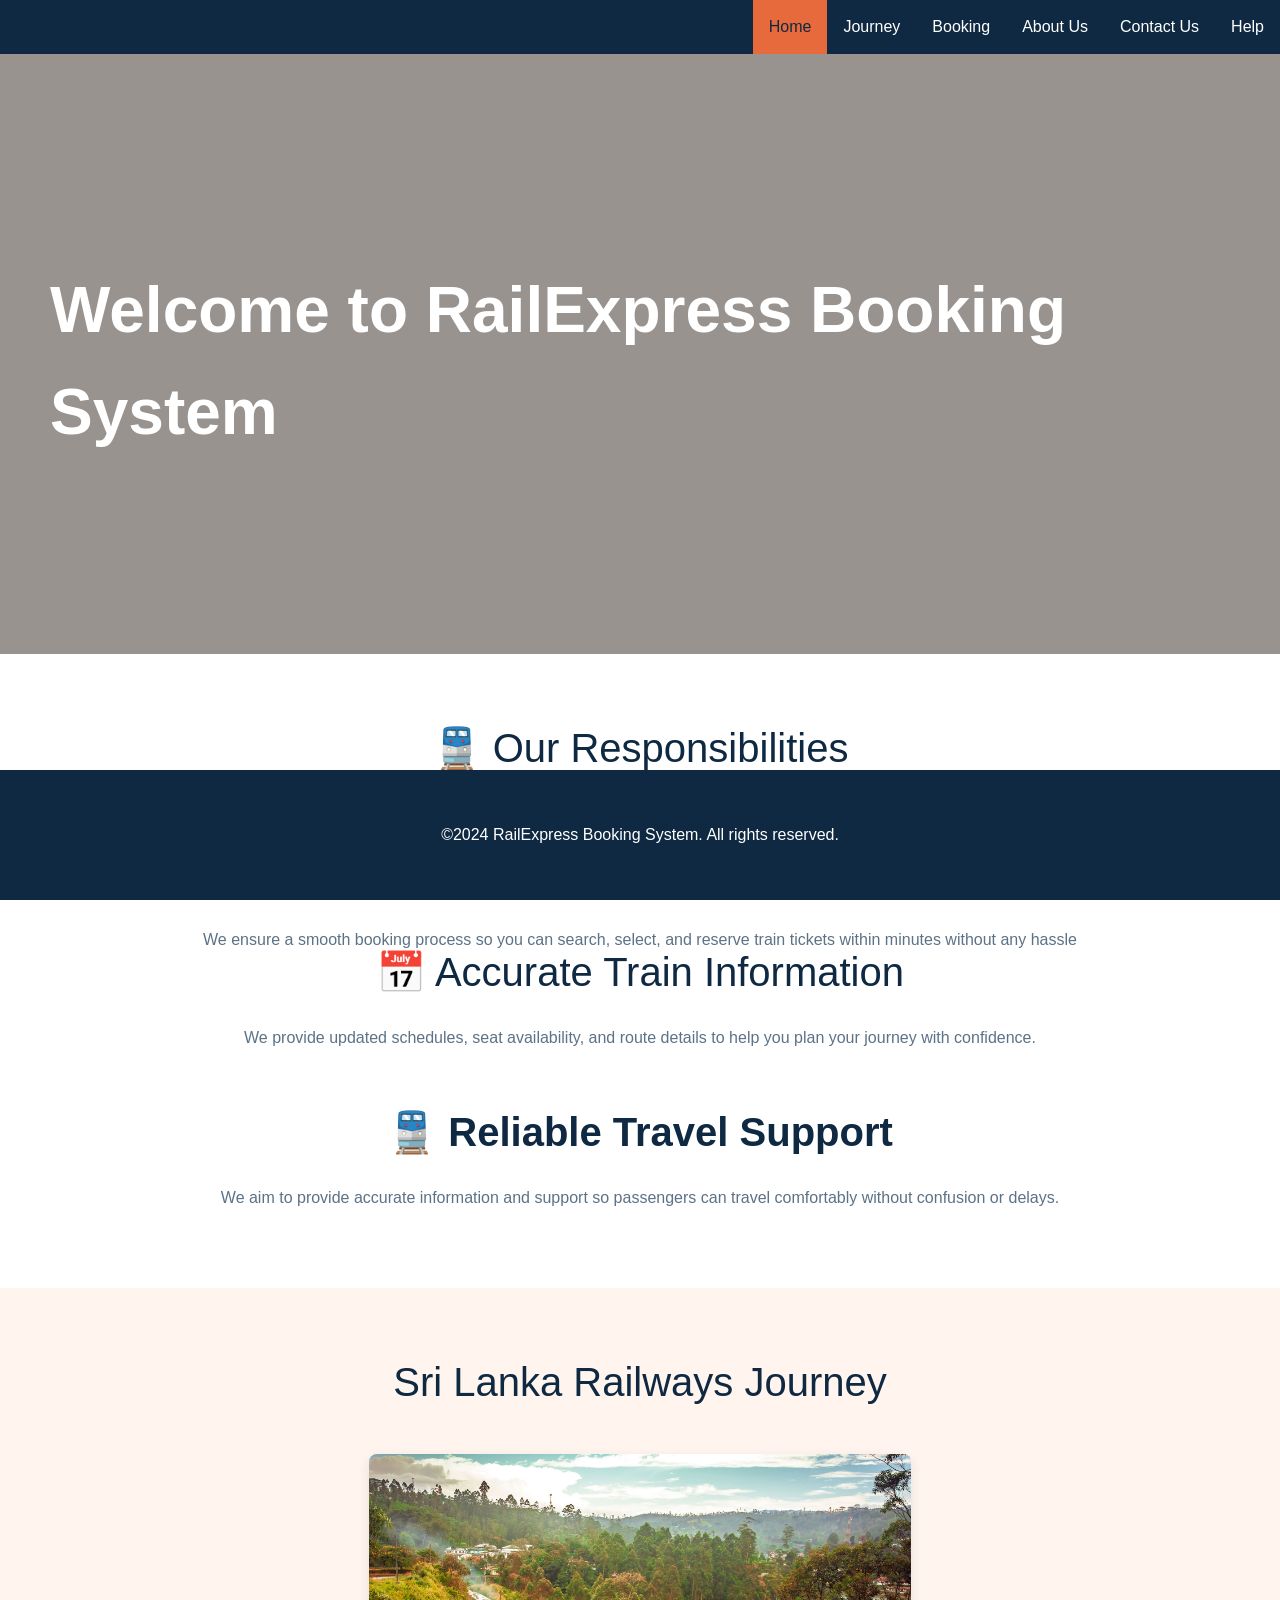
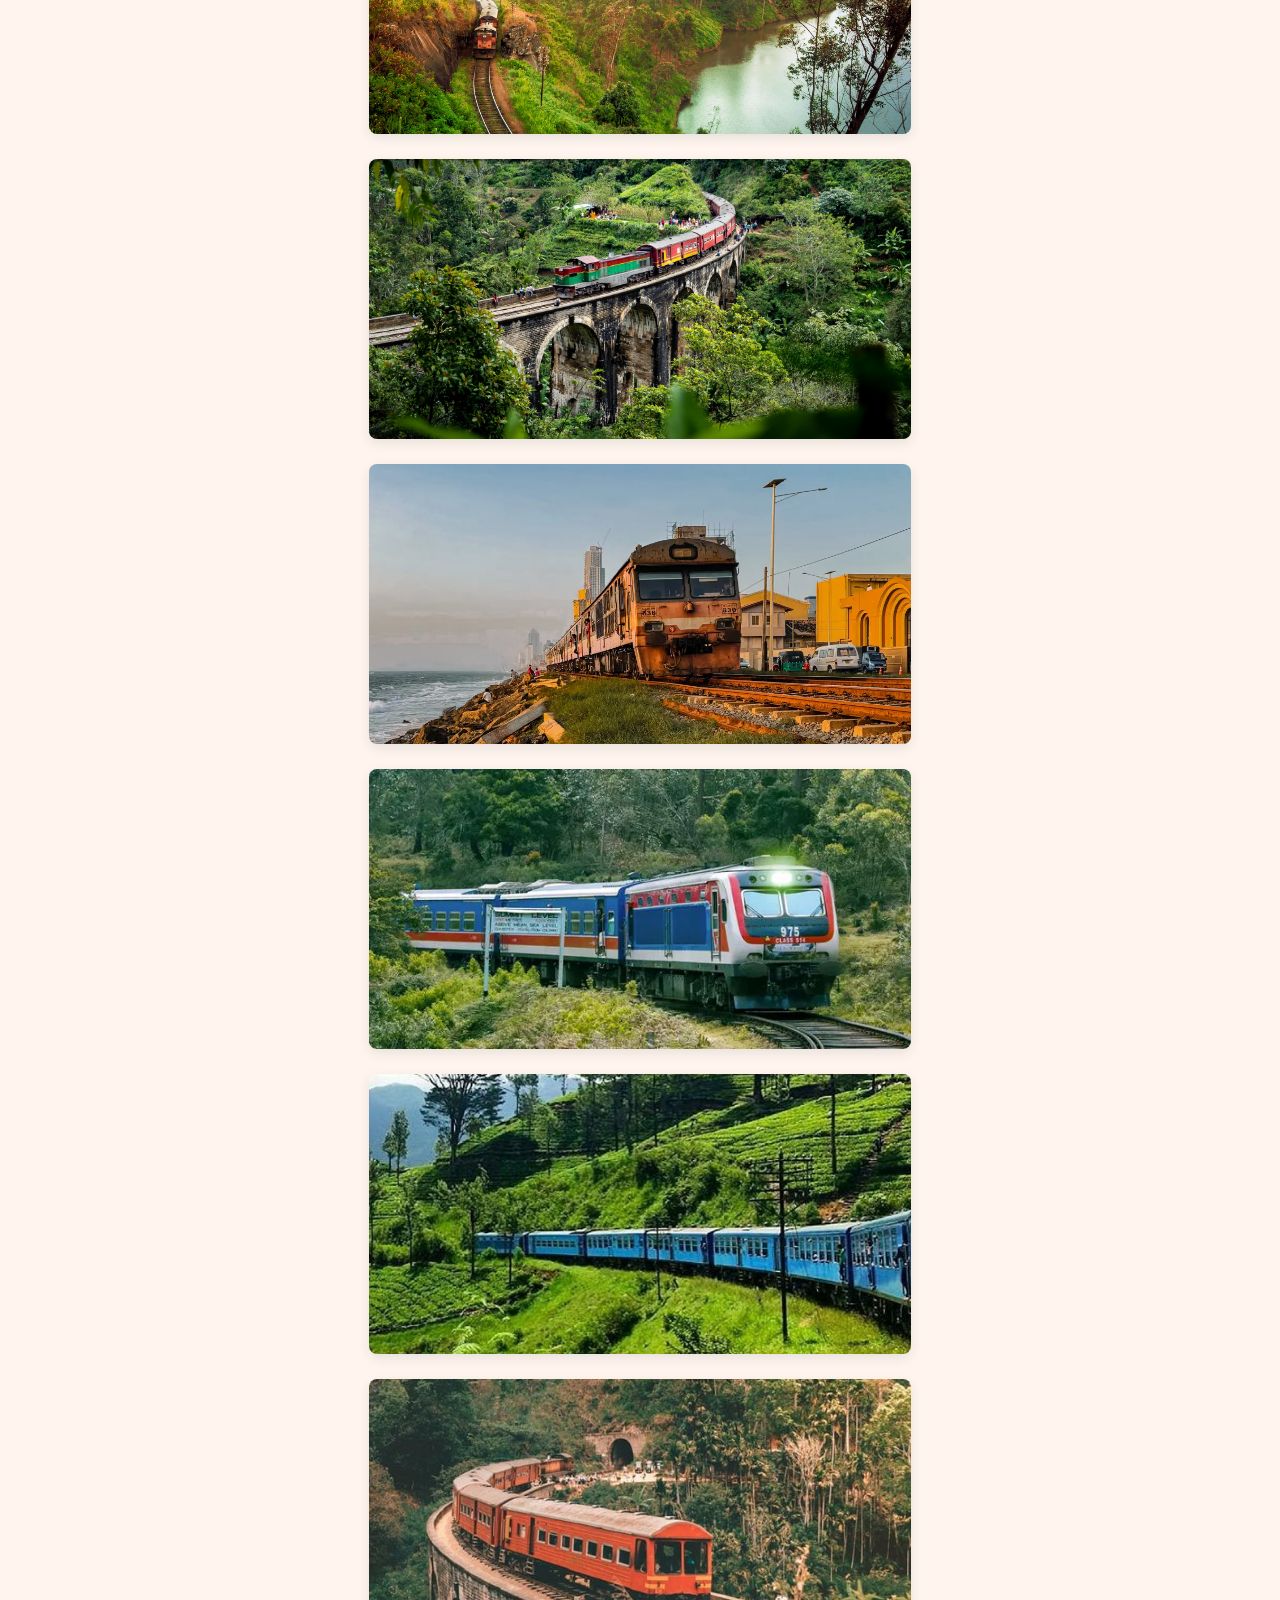
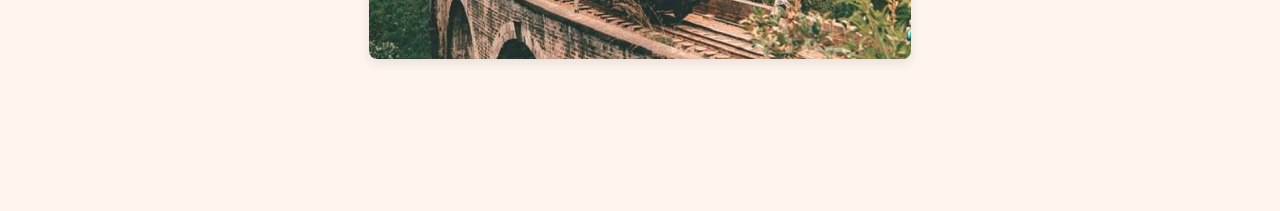
==== commit d40b851b: "Update index.html" ====
--- a/index.html
+++ b/index.html
@@ -80,7 +80,7 @@
     
     <footer id="contact">
         <div class="container">
-            <p>&copy; 2025 Sri Lanka Railways. All rights reserved.</p>
+            <p>&copy;2024 RailExpress Booking System. All rights reserved.</p>
         </div>
     </footer>
 </body>
--- a/css/style.css
+++ b/css/style.css
@@ -603,6 +603,14 @@
         footer a {
             color: var(--accent-orange);
             text-decoration: none;
+            position: fixed;
+            bottom: 0;
+            width: 100%;
+            background-color: var(--primary-navy);
+            color: white;
+            text-align: center;
+            padding: 20px;
+            margin-top: 40px;
         }
  
         footer a:hover {
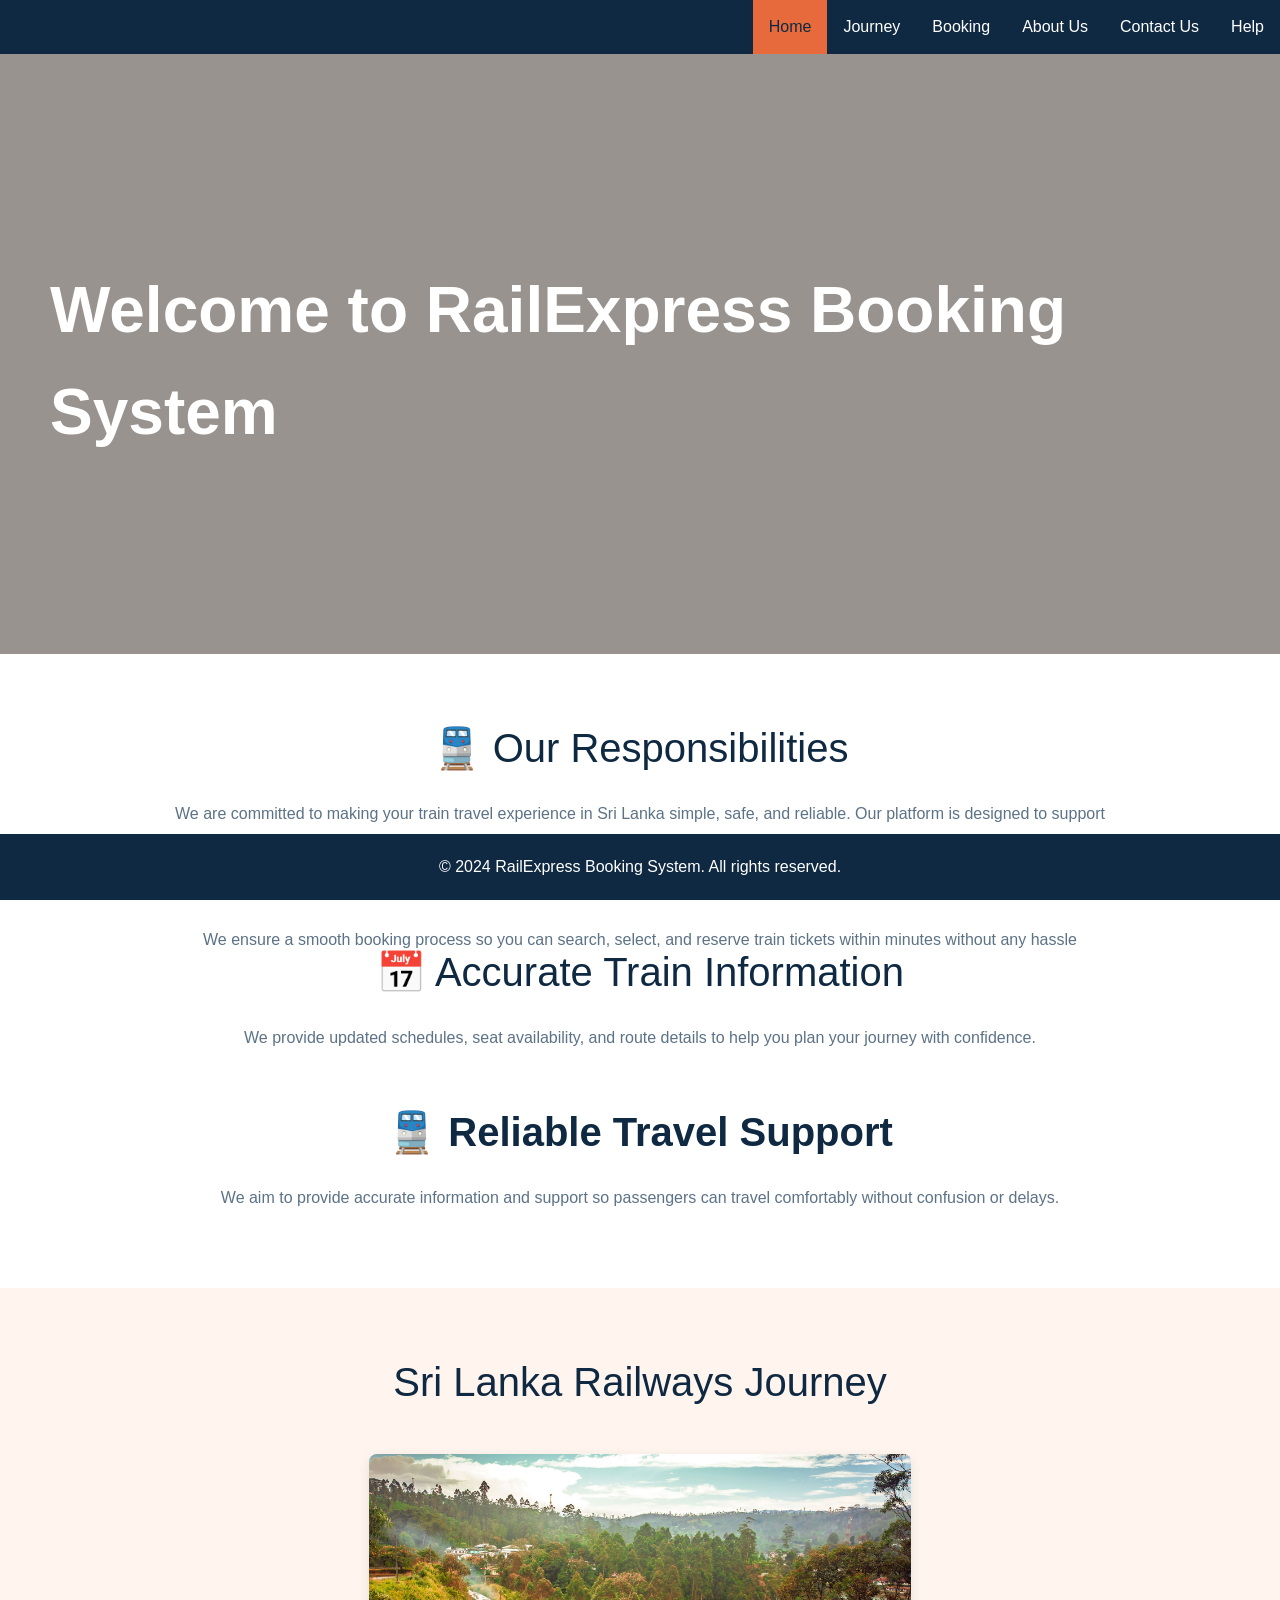
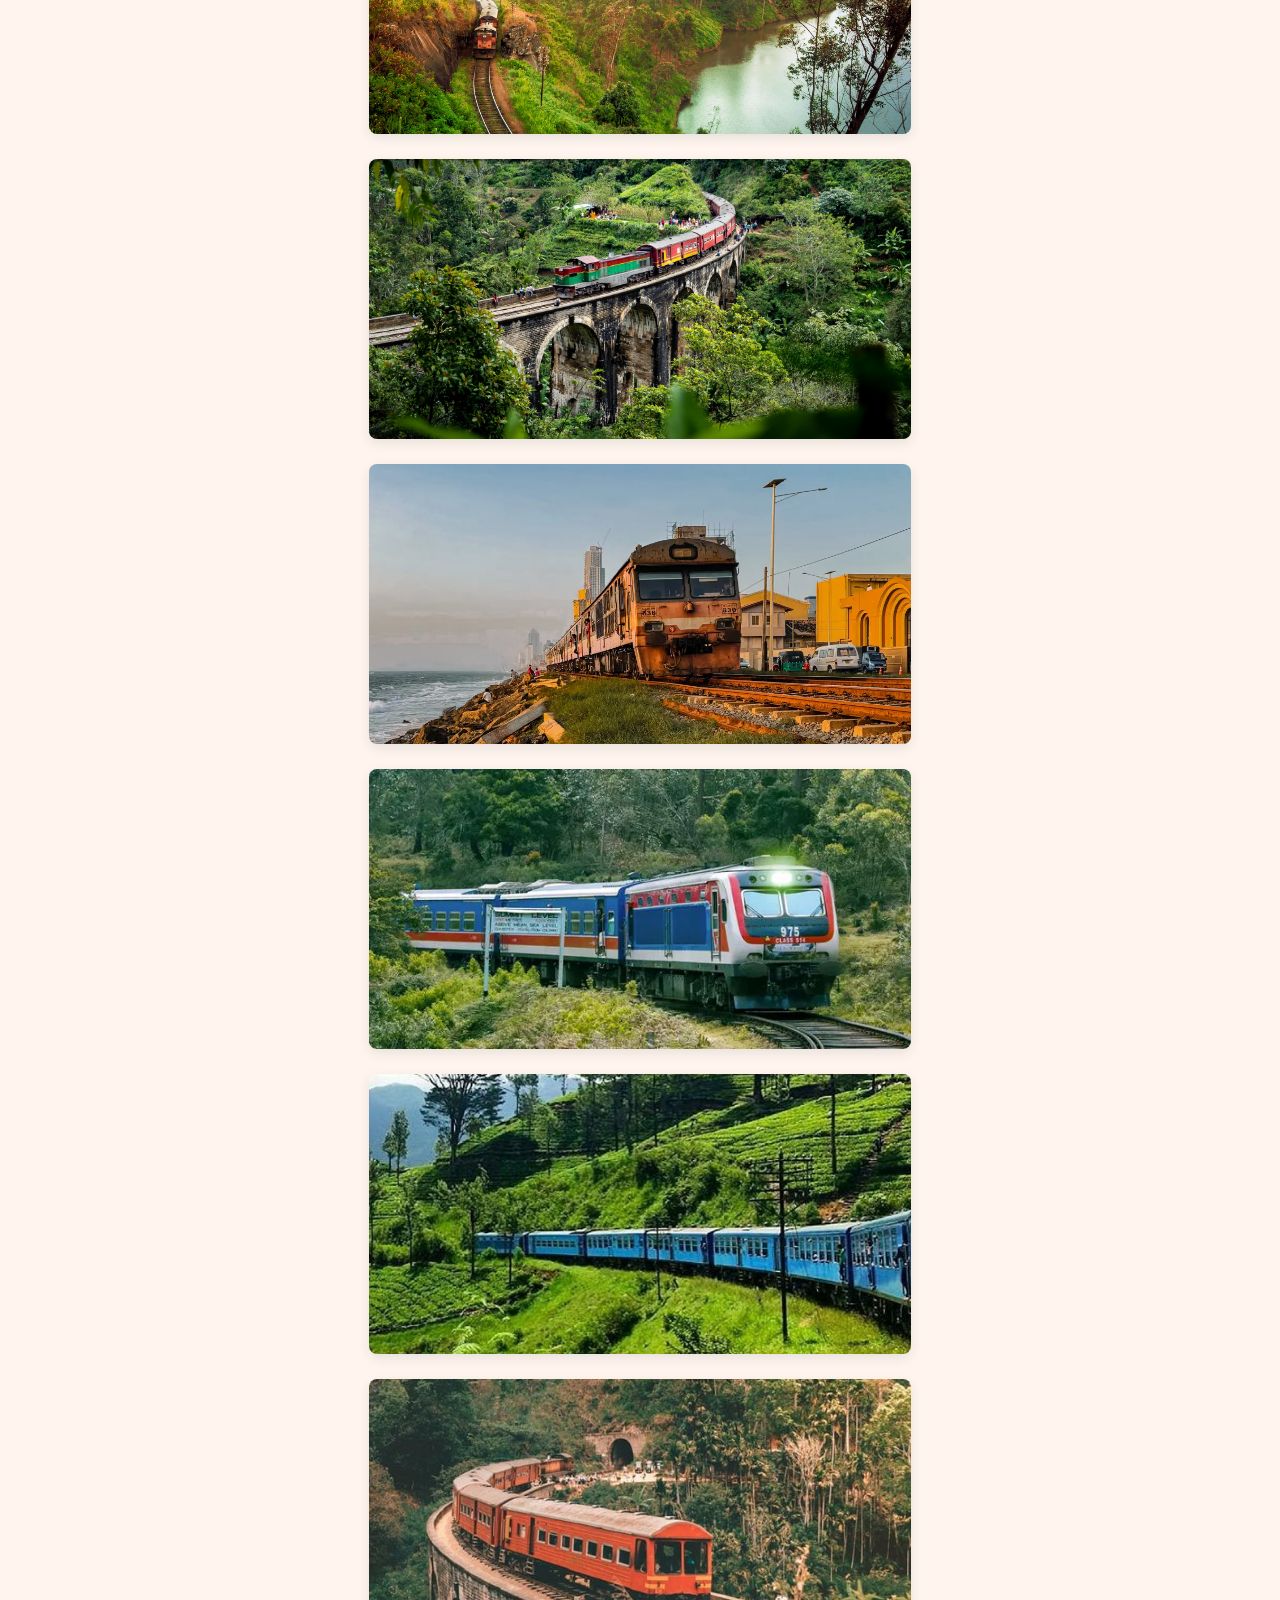
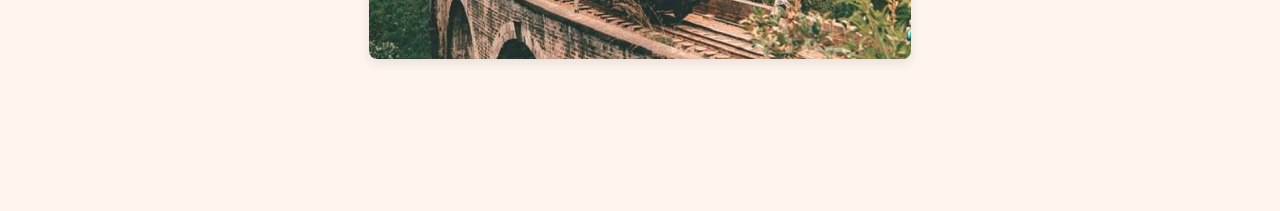
==== commit 6d8b908a: "Update index.html" ====
--- a/index.html
+++ b/index.html
@@ -78,10 +78,8 @@
  
  
     
-    <footer id="contact">
-        <div class="container">
-            <p>&copy;2024 RailExpress Booking System. All rights reserved.</p>
-        </div>
+   <footer>
+    <p>&copy; 2024 RailExpress Booking System. All rights reserved.</p>
     </footer>
 </body>
 </html>
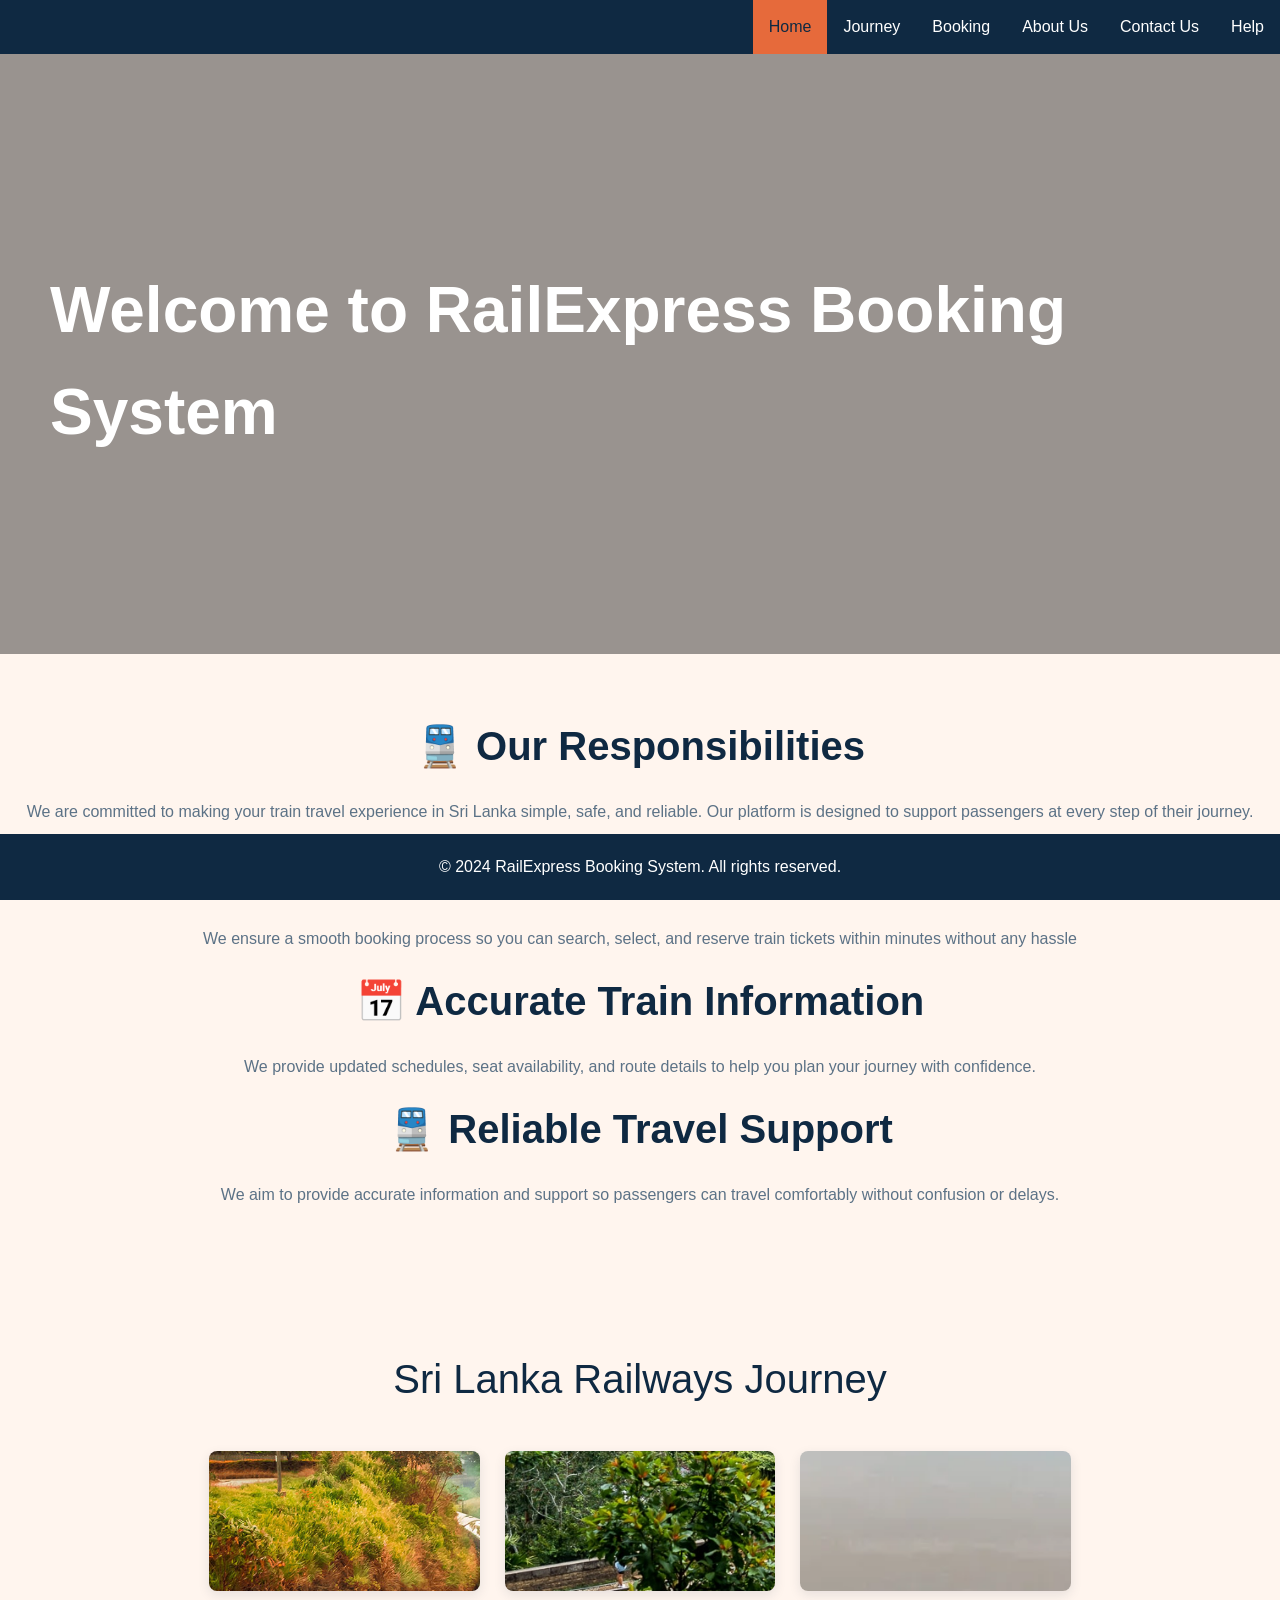
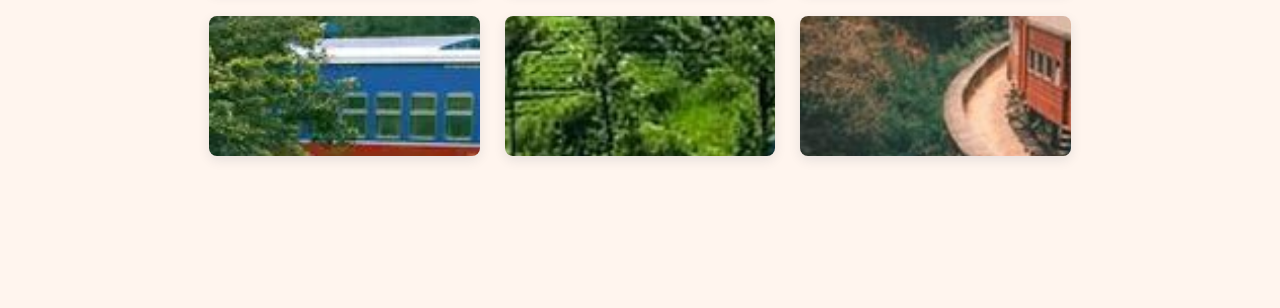
==== commit 0217f5dc: "Update index.html" ====
--- a/index.html
+++ b/index.html
@@ -28,22 +28,26 @@
  
     
     <section class="respon-section">
-        <div class="container">
+       
             <h2>🚆 Our Responsibilities</h2>
             
             <p>
                We are committed to making your train travel experience in Sri Lanka simple, safe, and reliable. Our platform is designed to support passengers at every step of their journey.</p>
+
+        
             <h2>🎫 Easy and Fast Booking</h2>
             
             <p>
               We ensure a smooth booking process so you can search, select, and reserve train tickets within minutes without any hassle</p>
+
+        
             <h2>📅 Accurate Train Information</h2>
             
             <p>
                We provide updated schedules, seat availability, and route details to help you plan your journey with confidence.</p>
 
             
-        </div><h2>🚆 Reliable Travel Support</h2>
+        <h2>🚆 Reliable Travel Support</h2>
             
             <p>
                We aim to provide accurate information and support so passengers can travel comfortably without confusion or delays.</p>
--- a/css/style.css
+++ b/css/style.css
@@ -505,7 +505,7 @@
         
         .respon-section {
             padding: 60px 0;
-            background-color: var(--pure-white);
+            background-color:var(--body-bg);
         }
  
         .respon-section h2 {
@@ -538,7 +538,7 @@
  
         .gallery-grid {
             display: grid;
-            grid-template-columns: repeat(auto-fit, minmax(280px, 1fr));
+            grid-template-columns: repeat(3, 1fr);
             gap: 25px;
         }
  
@@ -550,8 +550,8 @@
  
  
         .gallery-item img {
-            width: 100%;
-            height: 280px;
+            width: 500%;
+            height: 140px;
             object-fit: cover;
             display: block;
         }
@@ -569,6 +569,8 @@
             header {
                 padding: 15px 20px;
             }
+
+            
  
             .hero-content {
                 padding: 0 20px;
@@ -612,9 +614,19 @@
             padding: 20px;
             margin-top: 40px;
         }
- 
-        footer a:hover {
-            text-decoration: underline;
-        }
-
-
+
+        @media (max-width: 768px) {
+    .gallery-grid {
+        grid-template-columns: repeat(2, 1fr);
+    }
+}
+
+@media (max-width: 480px) {
+    .gallery-grid {
+        grid-template-columns: 1fr;
+    }
+}
+ 
+        
+
+
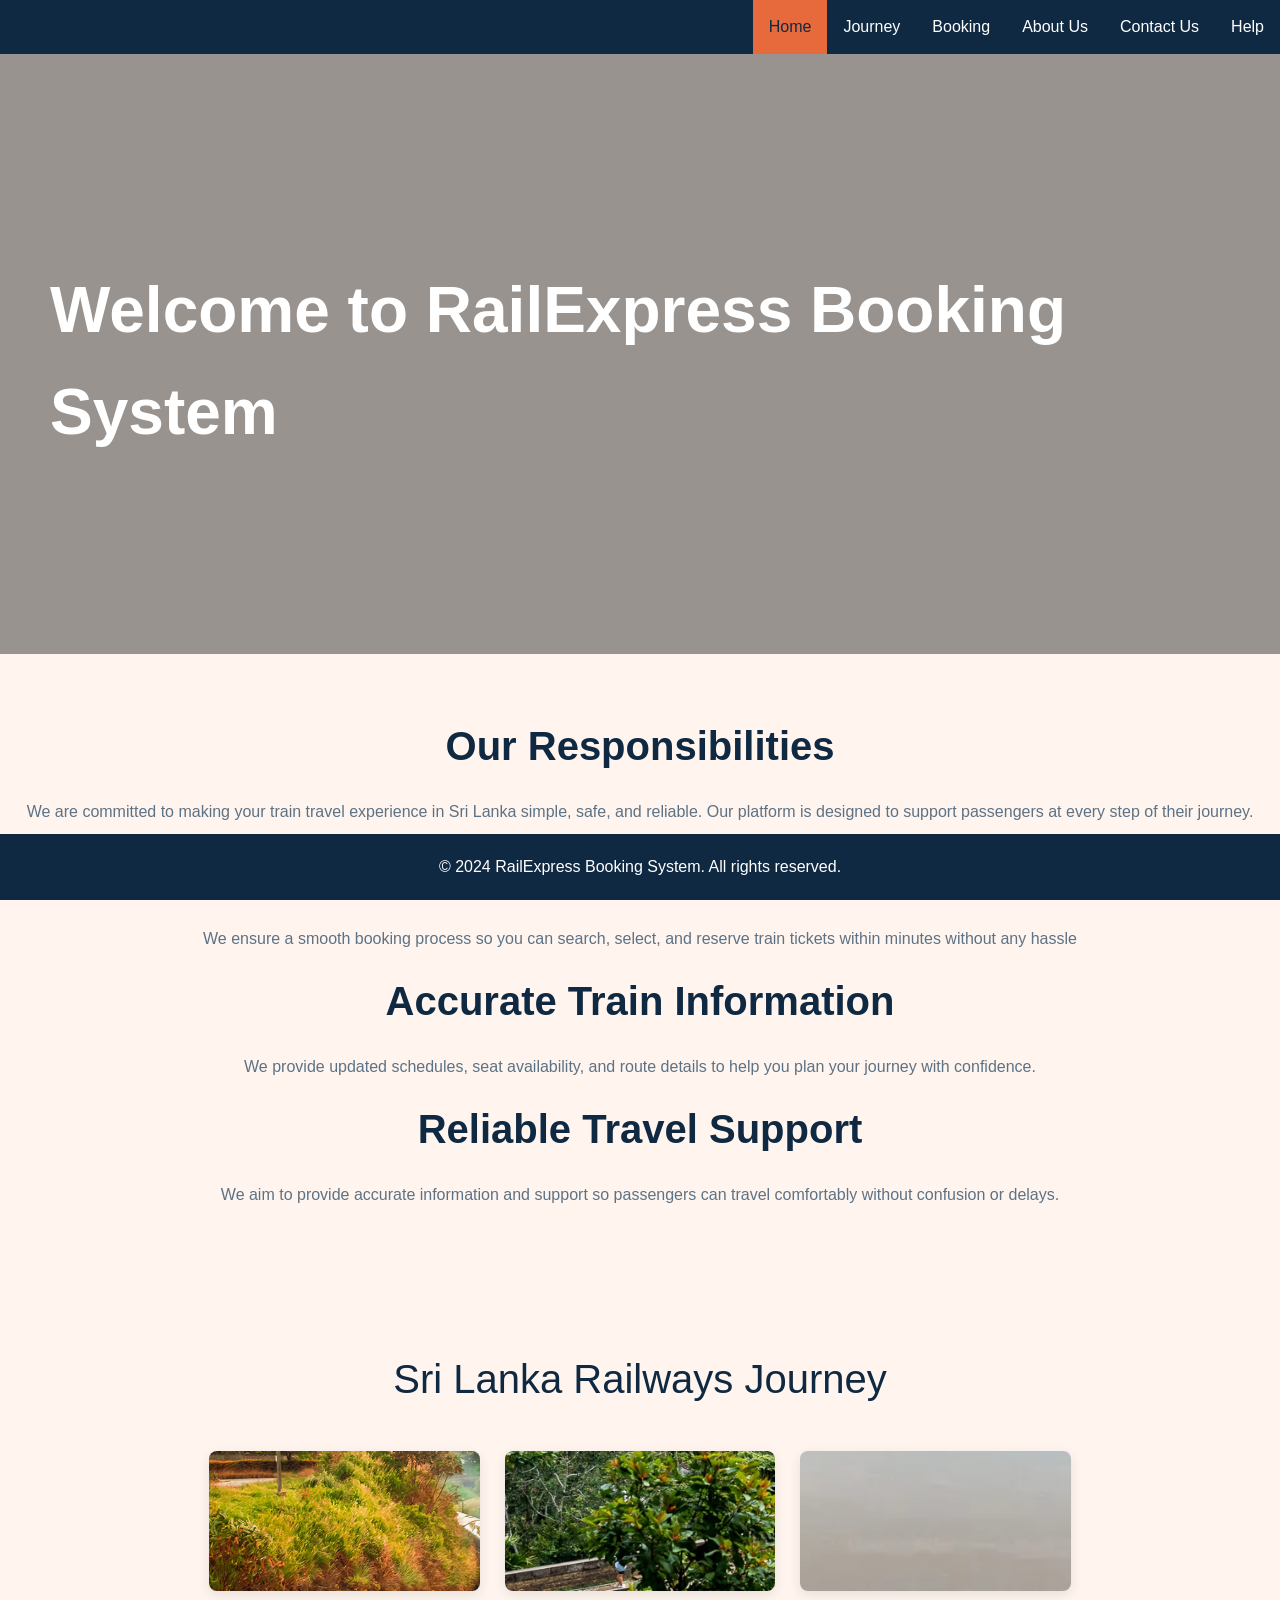
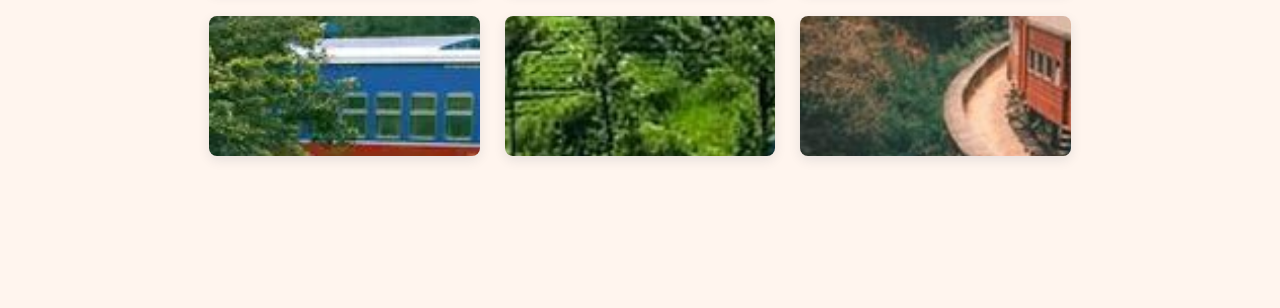
==== commit 0c53a0ff: "Update index.html" ====
--- a/index.html
+++ b/index.html
@@ -29,25 +29,25 @@
     
     <section class="respon-section">
        
-            <h2>🚆 Our Responsibilities</h2>
+            <h2>Our Responsibilities</h2>
             
             <p>
                We are committed to making your train travel experience in Sri Lanka simple, safe, and reliable. Our platform is designed to support passengers at every step of their journey.</p>
 
         
-            <h2>🎫 Easy and Fast Booking</h2>
+            <h2>Easy and Fast Booking</h2>
             
             <p>
               We ensure a smooth booking process so you can search, select, and reserve train tickets within minutes without any hassle</p>
 
         
-            <h2>📅 Accurate Train Information</h2>
+            <h2>Accurate Train Information</h2>
             
             <p>
                We provide updated schedules, seat availability, and route details to help you plan your journey with confidence.</p>
 
             
-        <h2>🚆 Reliable Travel Support</h2>
+        <h2>Reliable Travel Support</h2>
             
             <p>
                We aim to provide accurate information and support so passengers can travel comfortably without confusion or delays.</p>
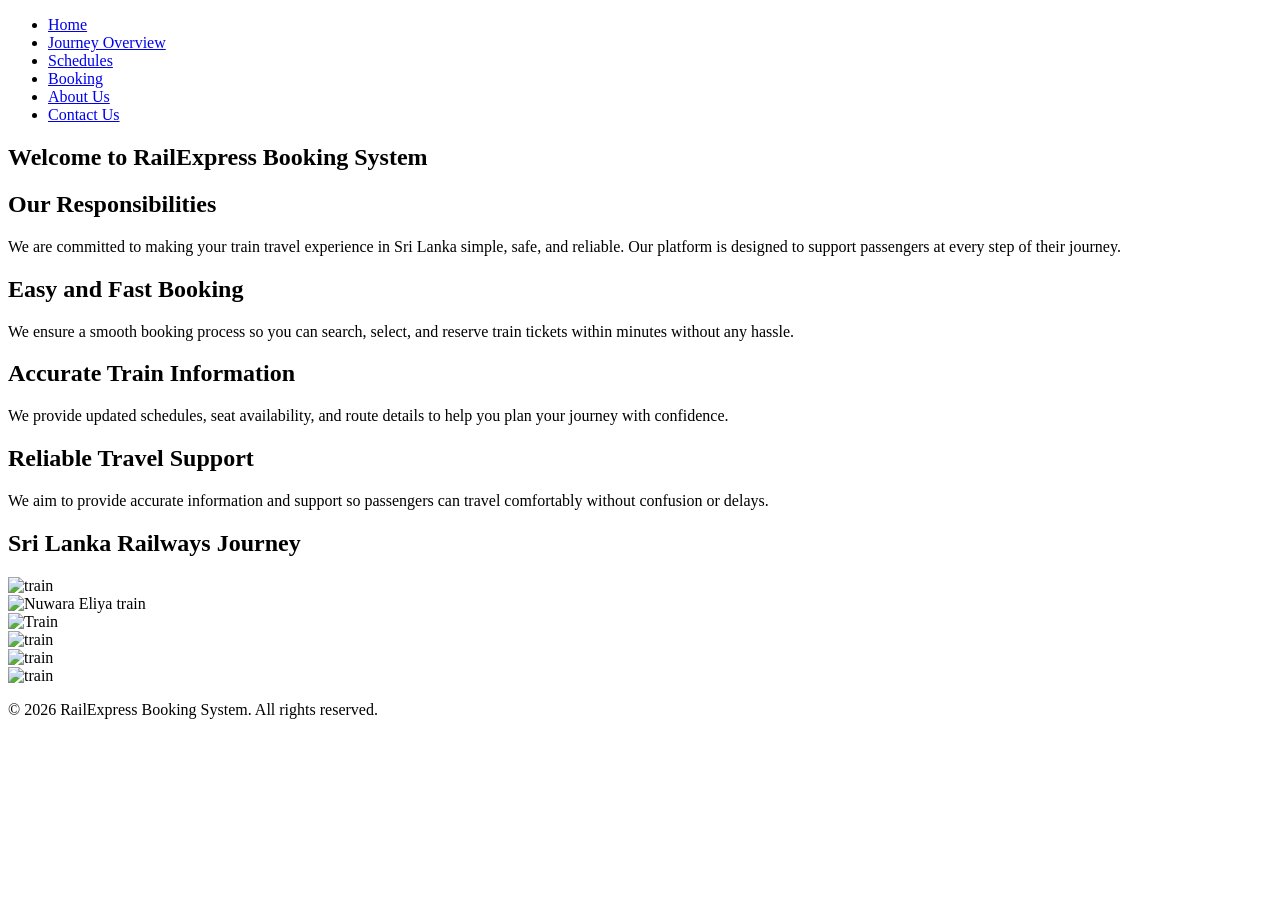
==== commit bee0b52e: "Add files via upload" ====
--- a/index.html
+++ b/index.html
@@ -1,89 +1,63 @@
-<!DOCTYPE html>
-<html lang="en">
-<head>
-    <meta charset="UTF-8">
-    <meta name="viewport" content="width=device-width, initial-scale=1.0">
-    <title>Sri Lanka RailExpress Booking System</title>
-     <link rel="stylesheet" href="css/style.css">
-</head>
-<body>
-    
-    <header>
-        <ul class="topnav">
-    <li class="active"><a href="index.html">Home</a></li>
-    <li><a href="journey.html">Journey</a></li>
-    <li><a href="booking.html">Booking</a></li>
-    <li><a href="about.html">About Us</a></li>
-    <li><a href="contact.html">Contact Us</a></li>
-    <li><a href="help.html">Help</a></li>
-</ul>
-    </header>
- 
-    
-    <section class="hero" id="home">
-        <div class="hero-content">
-            <h1>Welcome to RailExpress Booking System</h1>
-        </div>
-    </section>
- 
-    
-    <section class="respon-section">
-       
-            <h2>Our Responsibilities</h2>
-            
-            <p>
-               We are committed to making your train travel experience in Sri Lanka simple, safe, and reliable. Our platform is designed to support passengers at every step of their journey.</p>
-
-        
-            <h2>Easy and Fast Booking</h2>
-            
-            <p>
-              We ensure a smooth booking process so you can search, select, and reserve train tickets within minutes without any hassle</p>
-
-        
-            <h2>Accurate Train Information</h2>
-            
-            <p>
-               We provide updated schedules, seat availability, and route details to help you plan your journey with confidence.</p>
-
-            
-        <h2>Reliable Travel Support</h2>
-            
-            <p>
-               We aim to provide accurate information and support so passengers can travel comfortably without confusion or delays.</p>
-    </section>
- 
-   
-    <section class="gallery-section" id="gallery">
-        <div class="container">
-    <h2>Sri Lanka Railways Journey</h2>
-    <div class="gallery-grid">
-    <div class="gallery-item">
-    <img src="Home page train images/gallery-5.jpg" alt="train">
-    </div>
-   <div class="gallery-item">
-    <img src="Home page train images/Nuwara-Eliya-to-Ella-travel-guide-Sri-Lanka.jpg" alt="Nuwara Eliya train">
-    </div>
-    <div class="gallery-item">
-    <img src="Home page train images/IMG_7495-1024x819.jpg.webp" alt="Train ">
-    </div>
-    <div class="gallery-item">
-    <img src="Home page train images/ELLA-ODYSSEY.webp" alt="train">
-    </div>
-    <div class="gallery-item">
-    <img src="Home page train images/52.jpg" alt="train">
-    </div>
-    <div class="gallery-item">
-    <img src="Home page train images/70.jpg" alt="train">
-    </div>
-    </div>
-    </div>
-    </section>
- 
- 
-    
-   <footer>
-    <p>&copy; 2024 RailExpress Booking System. All rights reserved.</p>
-    </footer>
-</body>
-</html>
+<!DOCTYPE html>
+<html lang="en">
+<head>
+    <meta charset="UTF-8">
+    <title>Sri Lanka RailExpress Booking System</title>
+    <meta name="viewport" content="width=device-width, initial-scale=1.0">
+    <link rel="stylesheet" href="css/style.css">
+</head>
+<body>
+
+<!-- nav -->
+<header>
+    <ul class="topnav">
+        <li class="active"><a href="index.html">Home</a></li>
+        <li><a href="journey.html">Journey Overview</a></li>
+        <li><a href="schedule.html">Schedules</a></li>
+        <li><a href="booking.html">Booking</a></li>
+        <li><a href="about.html">About Us</a></li>
+        <li><a href="contact.html">Contact Us</a></li>
+    </ul>
+</header>
+
+<section class="hero" id="home">
+    <div class="hero-txt">
+        <h1>Welcome to RailExpress Booking System</h1>
+    </div>
+</section>
+
+<!-- responsibilities section - haseeb -->
+<section class="resp-section">
+    <h2>Our Responsibilities</h2>
+    <p>We are committed to making your train travel experience in Sri Lanka simple, safe, and reliable. Our platform is designed to support passengers at every step of their journey.</p>
+
+    <h2>Easy and Fast Booking</h2>
+    <p>We ensure a smooth booking process so you can search, select, and reserve train tickets within minutes without any hassle.</p>
+
+    <h2>Accurate Train Information</h2>
+    <p>We provide updated schedules, seat availability, and route details to help you plan your journey with confidence.</p>
+
+    <h2>Reliable Travel Support</h2>
+    <p>We aim to provide accurate information and support so passengers can travel comfortably without confusion or delays.</p>
+</section>
+
+<section class="gallery-section" id="gallery">
+    <div class="wrap">
+        <h2>Sri Lanka Railways Journey</h2>
+        <div class="gallery-grid">
+            <div class="gal-item"><img src="images/gallery-5.jpg" alt="train"></div>
+            <div class="gal-item"><img src="images/Nuwara-Eliya-to-Ella-travel-guide-Sri-Lanka.jpg" alt="Nuwara Eliya train"></div>
+            <div class="gal-item"><img src="images/IMG_7495-1024x819.jpg.webp" alt="Train"></div>
+            <div class="gal-item"><img src="images/ELLA-ODYSSEY.webp" alt="train"></div>
+            <div class="gal-item"><img src="images/52.jpg" alt="train"></div>
+            <div class="gal-item"><img src="images/70.jpg" alt="train"></div>
+        </div>
+    </div>
+</section>
+
+<footer>
+    <p>&copy; 2026 RailExpress Booking System. All rights reserved.</p>
+</footer>
+
+</body>
+</html>
